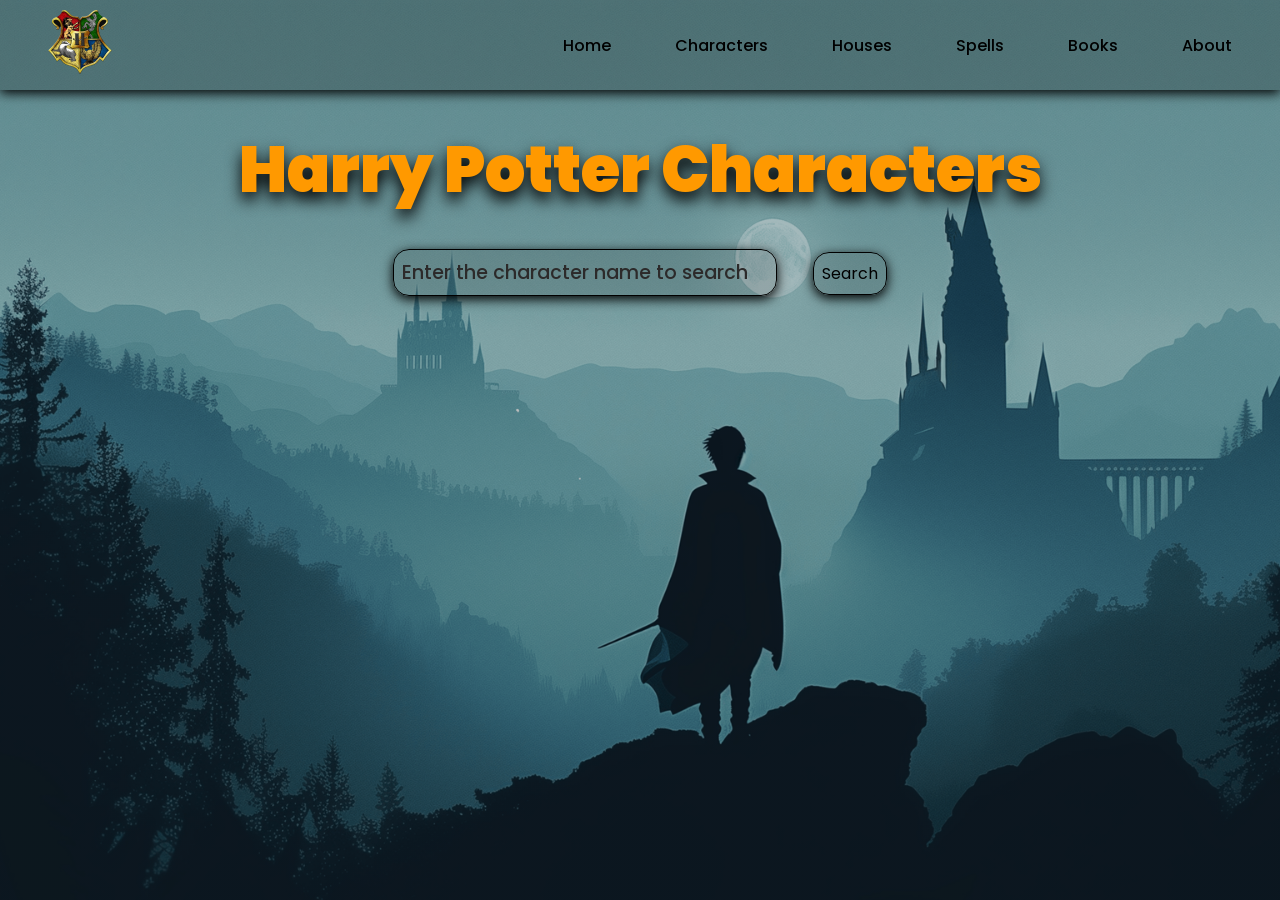
==== characters.html @ 6565866a "Added characters page" ====
<!doctype html>
<html lang="en">
  <head>
    <meta charset="UTF-8" />
    <meta name="viewport" content="width=device-width, initial-scale=1.0" />
    <title>Harry Potter Fan Page</title>
    <link rel="icon" href="Assets/Logo Favicon.png" type="image/x-icon" />
    <link rel="stylesheet" href="style.css" />
    <link rel="preconnect" href="https://fonts.googleapis.com" />
    <link rel="preconnect" href="https://fonts.gstatic.com" crossorigin />
    <link
      href="https://fonts.googleapis.com/css2?family=Poppins:ital,wght@0,100;0,200;0,300;0,400;0,500;0,600;0,700;0,800;0,900;1,100;1,200;1,300;1,400;1,500;1,600;1,700;1,800;1,900&display=swap"
      rel="stylesheet"
    />
  </head>
  <body>
    <nav id="navbar">
      <a href="index.html"
        ><img src="Assets/Logo Favicon.png" class="logo"
      /></a>
      <div class="links">
        <a href="index.html" data-page="home">Home</a>
        <a href="characters.html" data-page="characters">Characters</a>
        <a href="#" data-page="houses">Houses</a>
        <a href="#" data-page="spells">Spells</a>
        <a href="#" data-page="books">Books</a>
        <a href="#" data-page="about">About</a>
      </div>
    </nav>
    <section id="ch-hero">
      <div class="heading">
        <h1>Harry Potter Characters</h1>
      </div>
      <div class="ch-searchBar">
        <form>
          <input type="text" placeholder="Enter the character name to search" required/>
          <button>Search</button>
        </form>
      </div>
    </section>
  </body>
</html>
---- style.css ----
* {
    margin: 0;
    padding: 0;
    box-sizing: border-box;
    font-family: "Poppins", sans-serif;
    font-style: normal;
}

/* Body */

body {
    min-height: 100vh;
    background: linear-gradient(to top, rgba(0, 0, 0, 0.25) 50%, rgba(0, 0, 0, 0.25) 50%), url(Assets/Background.png);
    background-position: center;
    background-repeat: no-repeat;
    background-size: cover;
}

/* Navbar */

#navbar {
    position: sticky;
    top: 0;
    z-index: 1000;
    background: linear-gradient(to top, rgba(0, 0, 0, 0.2) 50%, rgba(0, 0, 0, 0.2) 50%);
    padding: 0.6rem 3rem;
    box-shadow: 0 0.2rem 0.7rem black;
    display: flex;
    justify-content: space-between;
    align-items: center;
}

#navbar .logo {
    width: 4rem;
    height: 4rem;
}

#navbar .links {
    display: flex;
    gap: 4rem;
}

#navbar .links a {
    text-decoration: none;
    font-weight: 500;
    color: black;
    font-size: 1rem;
    position: relative;
}

#navbar .links a::before {
    content: "";
    position: absolute;
    left: 50%;
    right: 50%;
    bottom: -0.2rem;
    height: 0.2rem;
    width: 0;
    background-color: orange;
    transition: 0.3s ease-out;
}

#navbar .links a:hover::before {
    width: 100%;
    left: 0;
    right: 0;
}

/* Home Page */

/* Hero*/

#hero {
    display: flex;
    flex-direction: row;
    justify-content: center;  
    align-items: center;
    min-height: calc(100vh - 6rem);
    text-align: center;
    gap: 5rem;
}

/* Hero Content */

#hero .hero-content {
    display: flex;
    flex-direction: column;
    justify-content: center;  
    align-items: center;
    text-align: center;
}

/* Hero Top */

#hero .hero-top h1 {
    font-size: 5rem;
    color: white;
    text-shadow: 0 0.2rem 0.7rem rgba(255, 255, 255, 0.5);
    animation: bounce-in 1s ease-in-out;
}

#hero .hero-top h2 {
    color: white;
    font-size: 1.5rem;
    text-shadow: 0 0.2rem 0.7rem rgba(255, 255, 255, 0.5);
    animation: bounce-in 1s ease-in-out;
}

/* Hero Bottom */

#hero .hero-bottom {
    position: relative;
    top: 1rem;
}

#hero .hero-bottom .browse-characters {
    background: transparent;
    border: transparent;
    box-shadow: 0 0.2rem 0.7rem orange;
    padding: 0.5rem;
    font-size: 1.1rem;
    border-radius: 2rem;
    color: orange;
    font-weight: 600;
    cursor: pointer;
    animation: bounce-in 1s ease-in-out;
    transition: all 0.3s ease;
}

#hero .hero-bottom .browse-characters:hover {
    transform: translateY(-5px) scale(1.1);
    box-shadow: 0 0.4rem 1.2rem orange;
    color: white;
    transition: all 0.4s ease;
}

/* Hero-Animation */

#hero .animation .logo-gif {
    animation: bounce-in 1s ease-in-out;
}

@keyframes bounce-in {
    from {
        transform: translateY(8vh);
    }

    to {
        transform: translateY(0vh);
    }
}

/* Characters Page */

/* Ch-Hero */

#ch-hero {
    overflow: hidden;
    display: flex;
    flex-direction: column;
    min-height: calc(100vh - 6rem);
    text-align: center;
}

#ch-hero .heading h1 {
    text-align: center;
    padding: 2rem;
    color: #ff9900;
    font-weight: 900;
    font-size: 4rem;
    text-shadow: 0 0.5rem 1rem black;
    animation: fade-in 1s ease;
    transition: all 0.3s ease;
}

@keyframes fade-in {
    from {

        transform: translateY(3rem);
    }

    to {
        transform: translateY(0);
    }
}

#ch-hero .ch-searchBar legend {
    font-weight: 500;
    font-size: 1.3rem;
    animation: fade-in 1s ease;
    transition: all 0.3s ease;
}

#ch-hero .ch-searchBar input {
    background: linear-gradient(to top, rgba(0, 0, 0, 0.1) 50%, rgba(0, 0, 0, 0.1) 50%);
    border: 0.1rem solid black;
    box-shadow: 0 0.2rem 0.7rem black;
    padding: 0.5rem;
    width: 30vw;
    font-size: 1.2rem;
    border-radius: 1rem;
    font-weight: 500;
    animation: fade-in 1s ease;
    transition: all 0.3s ease;
}

#ch-hero .ch-searchBar input::placeholder {
    color: rgb(44, 42, 42);
}

#ch-hero .ch-searchBar input:focus {
    outline: 0.12rem solid orange;
    background: linear-gradient(to top, rgba(0, 0, 0, 0.2) 50%, rgba(0, 0, 0, 0.2) 50%);
}

#ch-hero .ch-searchBar button {
    font-size: 1rem;
    margin-left: 2rem;
    background: linear-gradient(to top, rgba(0, 0, 0, 0.1) 50%, rgba(0, 0, 0, 0.1) 50%);
    padding: 0.5rem;
    border-radius: 1rem;
    border: 0.1rem solid black;
    box-shadow: 0 0.2rem 0.7rem black;
    cursor: pointer;
    animation: fade-in 1s ease;
    transition: all 0.3s ease;
}

#ch-hero .ch-searchBar button:hover {
    border: 0.1rem solid orange;
    transform: scale(1.1);
    box-shadow: 0 0.2rem 0.7rem orange;
}
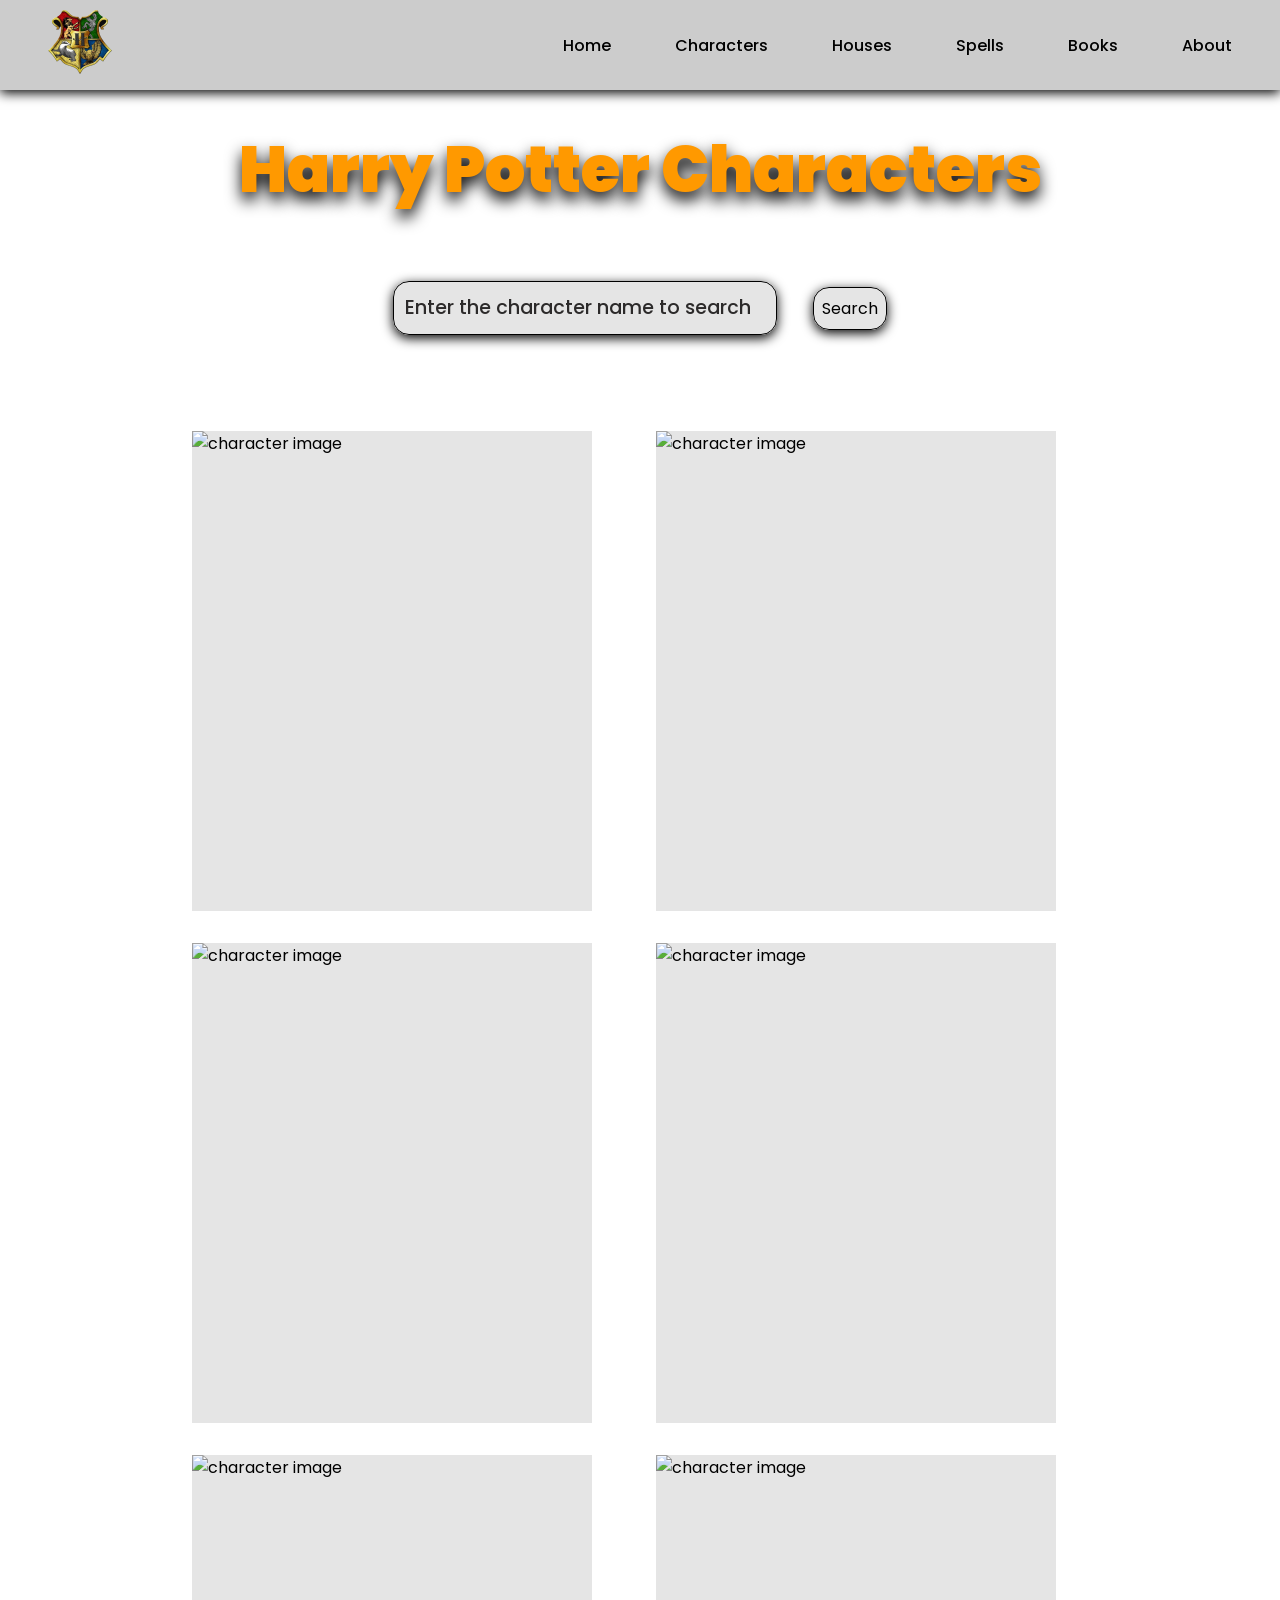
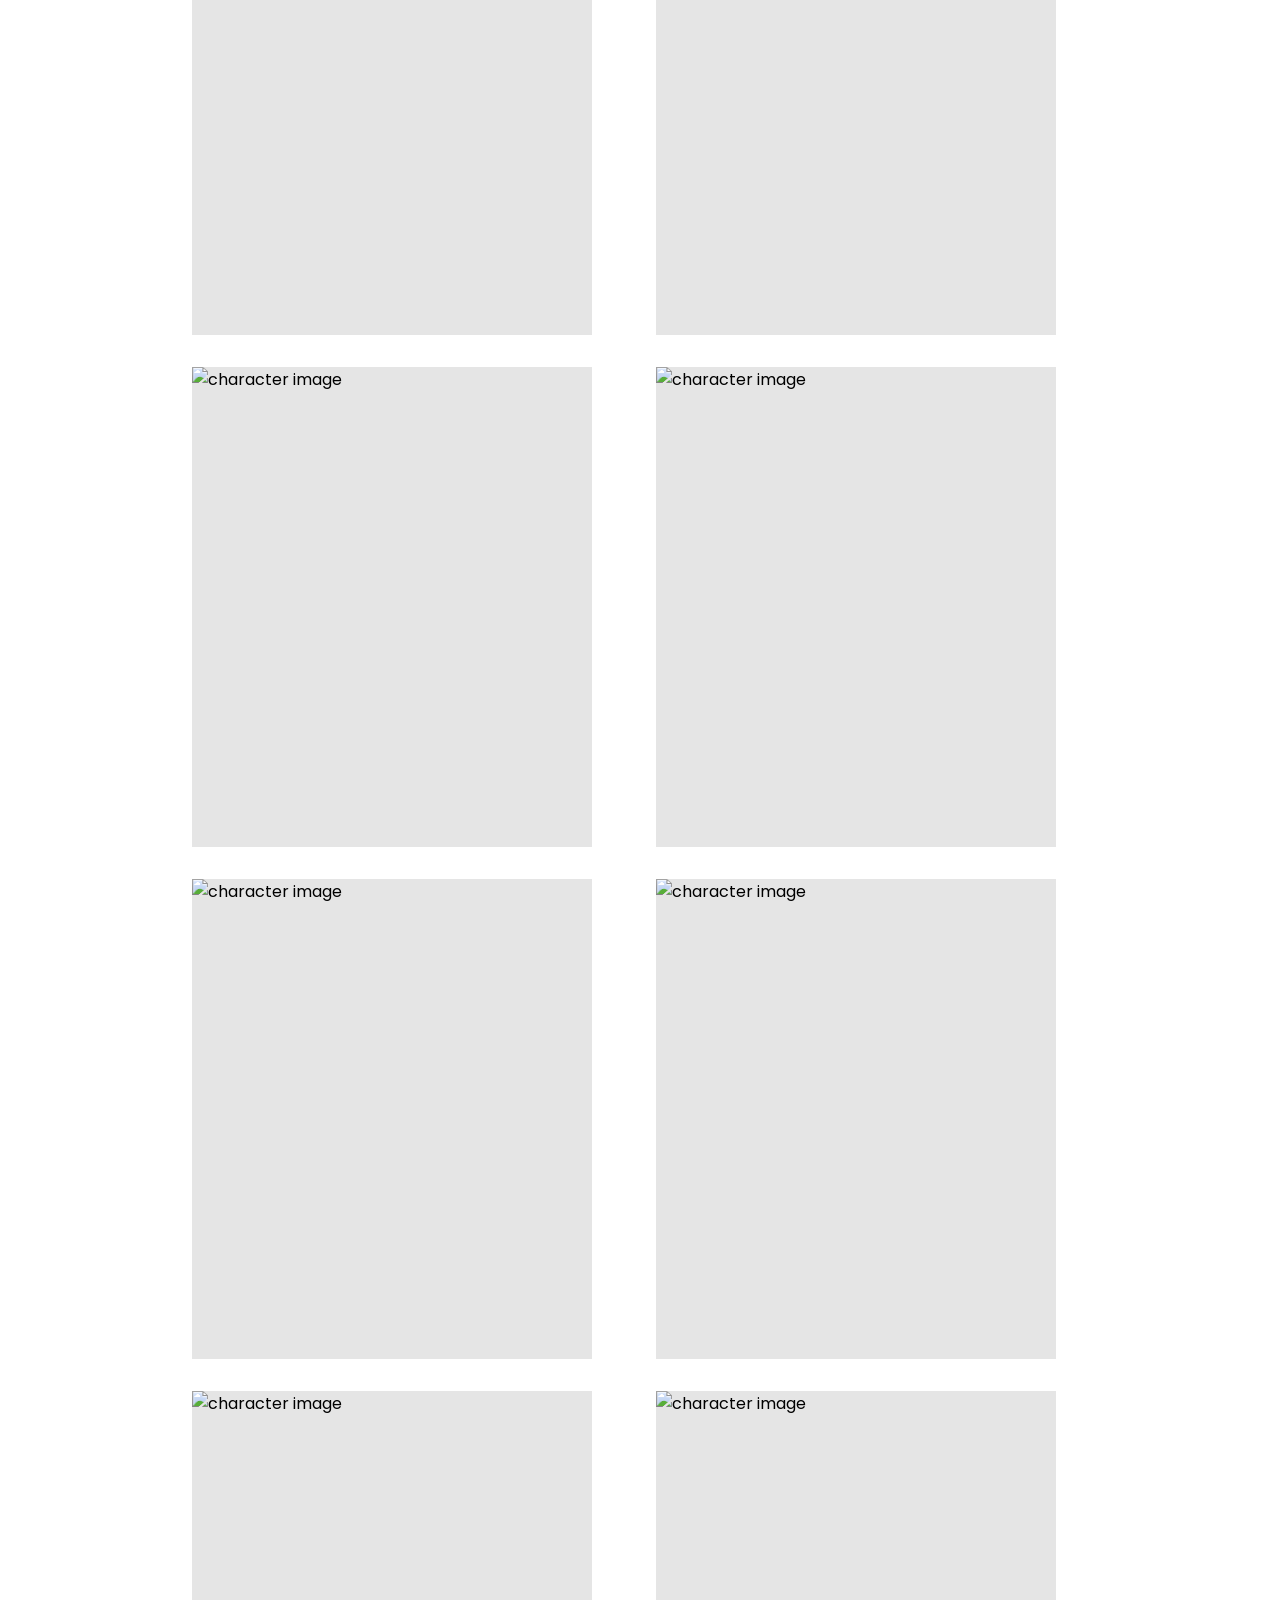
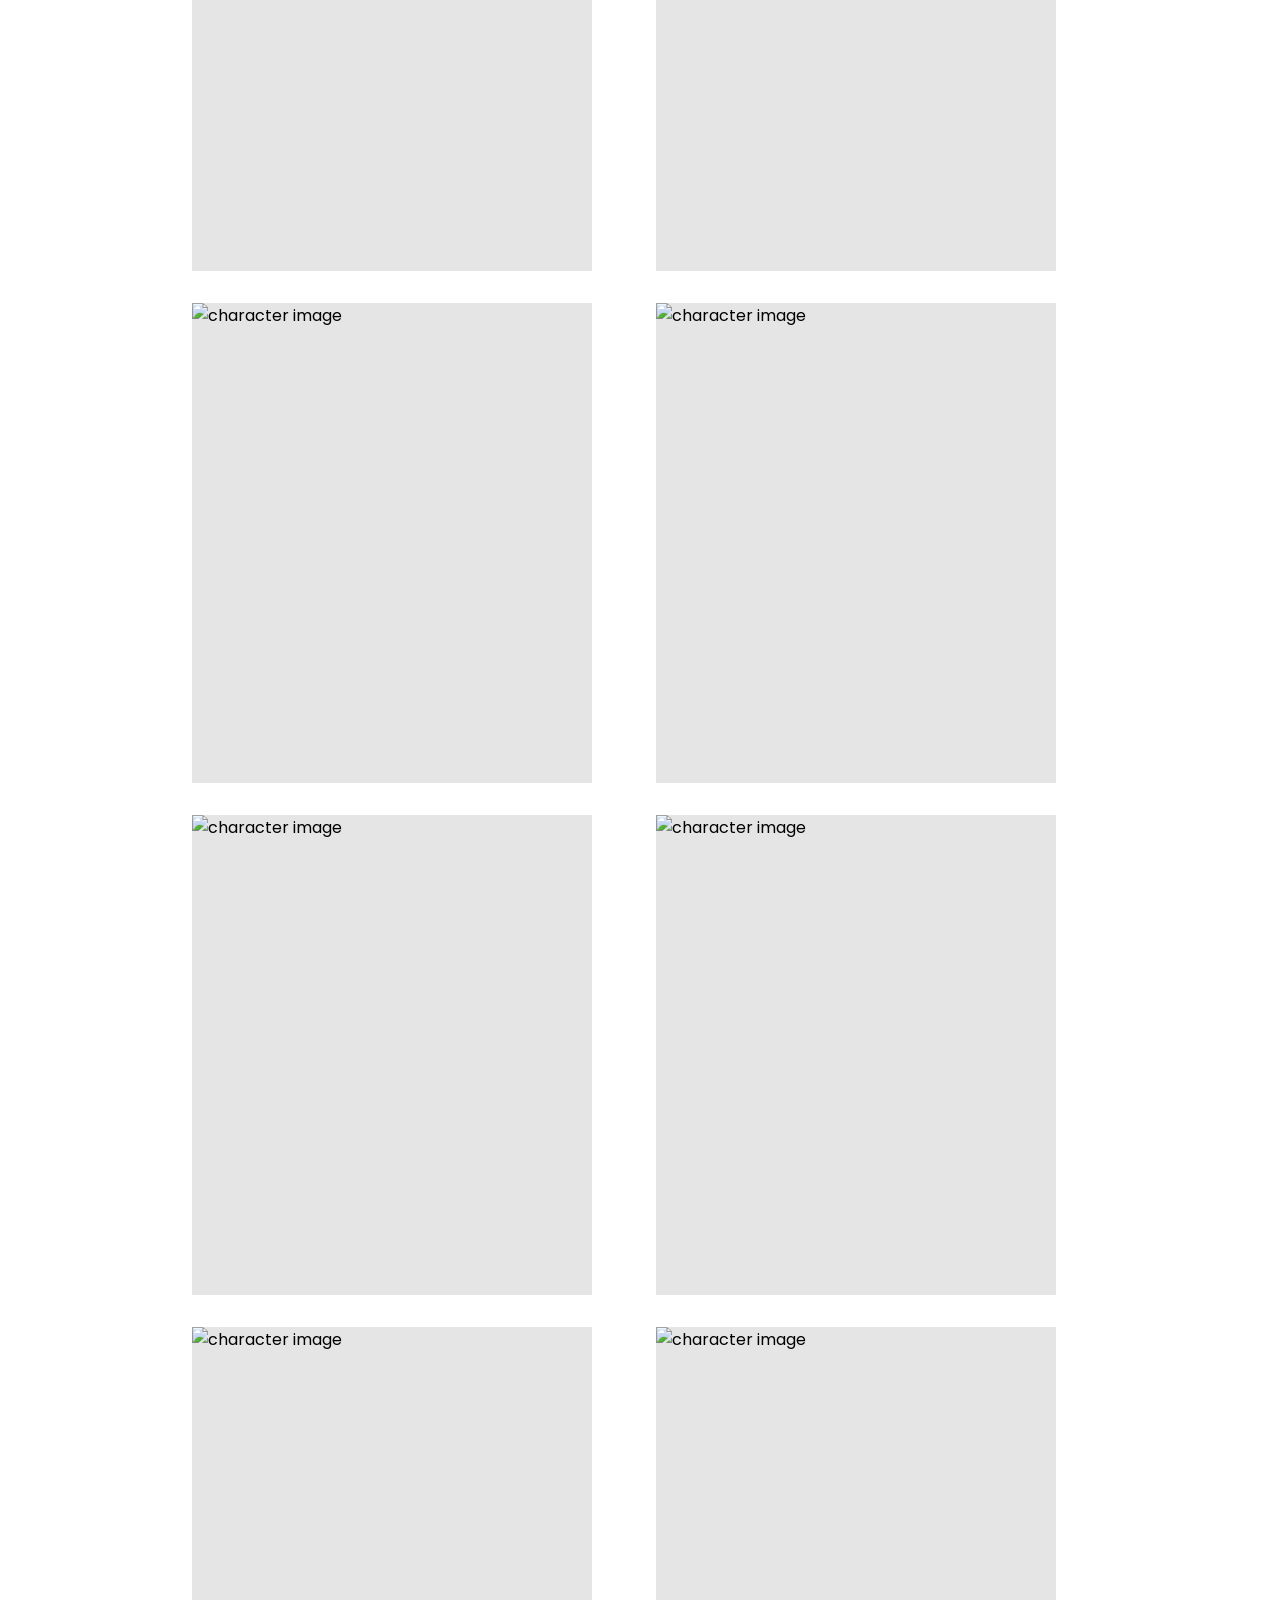
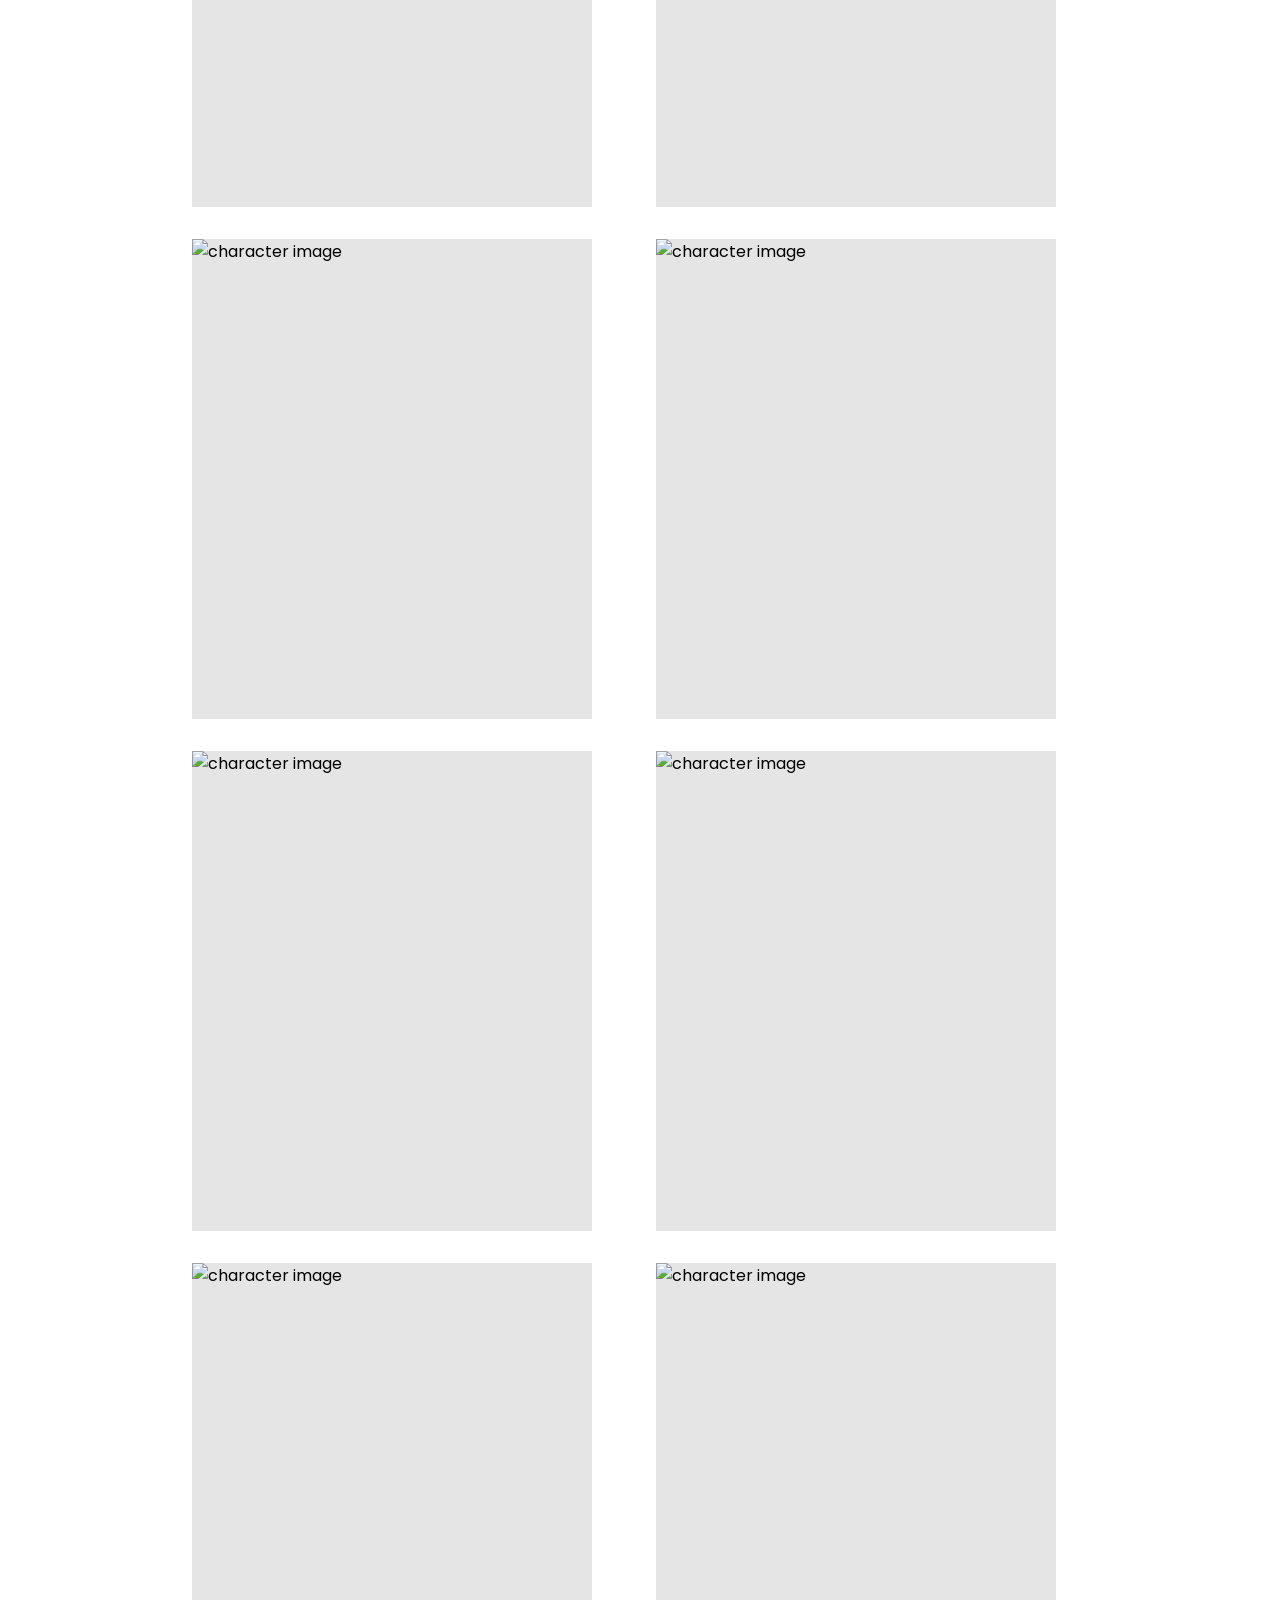
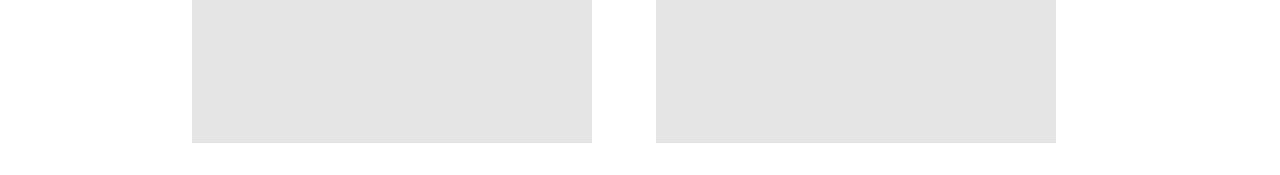
==== commit a1c479a8: "Added Characters Card" ====
--- a/characters.html
+++ b/characters.html
@@ -13,7 +13,7 @@
       rel="stylesheet"
     />
   </head>
-  <body>
+  <body style="">
     <nav id="navbar">
       <a href="index.html"
         ><img src="Assets/Logo Favicon.png" class="logo"
@@ -33,10 +33,205 @@
       </div>
       <div class="ch-searchBar">
         <form>
-          <input type="text" placeholder="Enter the character name to search" required/>
+          <input id="search" type="text" placeholder="Enter the character name to search" required/>
           <button>Search</button>
         </form>
       </div>
     </section>
+    <section id="ch-cards">
+      <div class="cards">
+        <img class="image" src="" alt="character image">
+        <div class="details">
+          <div class="fname"></div>
+          <div class="house"></div>
+          <div class="birthday"></div>
+        </div>
+      </div>
+      <div class="cards">
+        <img class="image" src="" alt="character image">
+        <div class="details">
+          <div class="fname"></div>
+          <div class="house"></div>
+          <div class="birthday"></div>
+        </div>
+      </div>
+      <div class="cards">
+        <img class="image" src="" alt="character image">
+        <div class="details">
+          <div class="fname"></div>
+          <div class="house"></div>
+          <div class="birthday"></div>
+        </div>
+      </div>
+      <div class="cards">
+        <img class="image" src="" alt="character image">
+        <div class="details">
+          <div class="fname"></div>
+          <div class="house"></div>
+          <div class="birthday"></div>
+        </div>
+      </div>
+      <div class="cards">
+        <img class="image" src="" alt="character image">
+        <div class="details">
+          <div class="fname"></div>
+          <div class="house"></div>
+          <div class="birthday"></div>
+        </div>
+      </div>
+      <div class="cards">
+        <img class="image" src="" alt="character image">
+        <div class="details">
+          <div class="fname"></div>
+          <div class="house"></div>
+          <div class="birthday"></div>
+        </div>
+      </div>
+      <div class="cards">
+        <img class="image" src="" alt="character image">
+        <div class="details">
+          <div class="fname"></div>
+          <div class="house"></div>
+          <div class="birthday"></div>
+        </div>
+      </div>
+      <div class="cards">
+        <img class="image" src="" alt="character image">
+        <div class="details">
+          <div class="fname"></div>
+          <div class="house"></div>
+          <div class="birthday"></div>
+        </div>
+      </div>
+      <div class="cards">
+        <img class="image" src="" alt="character image">
+        <div class="details">
+          <div class="fname"></div>
+          <div class="house"></div>
+          <div class="birthday"></div>
+        </div>
+      </div>
+      <div class="cards">
+        <img class="image" src="" alt="character image">
+        <div class="details">
+          <div class="fname"></div>
+          <div class="house"></div>
+          <div class="birthday"></div>
+        </div>
+      </div>
+      <div class="cards">
+        <img class="image" src="" alt="character image">
+        <div class="details">
+          <div class="fname"></div>
+          <div class="house"></div>
+          <div class="birthday"></div>
+        </div>
+      </div>
+      <div class="cards">
+        <img class="image" src="" alt="character image">
+        <div class="details">
+          <div class="fname"></div>
+          <div class="house"></div>
+          <div class="birthday"></div>
+        </div>
+      </div>
+      <div class="cards">
+        <img class="image" src="" alt="character image">
+        <div class="details">
+          <div class="fname"></div>
+          <div class="house"></div>
+          <div class="birthday"></div>
+        </div>
+      </div>
+      <div class="cards">
+        <img class="image" src="" alt="character image">
+        <div class="details">
+          <div class="fname"></div>
+          <div class="house"></div>
+          <div class="birthday"></div>
+        </div>
+      </div>
+      <div class="cards">
+        <img class="image" src="" alt="character image">
+        <div class="details">
+          <div class="fname"></div>
+          <div class="house"></div>
+          <div class="birthday"></div>
+        </div>
+      </div>
+      <div class="cards">
+        <img class="image" src="" alt="character image">
+        <div class="details">
+          <div class="fname"></div>
+          <div class="house"></div>
+          <div class="birthday"></div>
+        </div>
+      </div>
+      <div class="cards">
+        <img class="image" src="" alt="character image">
+        <div class="details">
+          <div class="fname"></div>
+          <div class="house"></div>
+          <div class="birthday"></div>
+        </div>
+      </div>
+      <div class="cards">
+        <img class="image" src="" alt="character image">
+        <div class="details">
+          <div class="fname"></div>
+          <div class="house"></div>
+          <div class="birthday"></div>
+        </div>
+      </div>
+      <div class="cards">
+        <img class="image" src="" alt="character image">
+        <div class="details">
+          <div class="fname"></div>
+          <div class="house"></div>
+          <div class="birthday"></div>
+        </div>
+      </div>
+      <div class="cards">
+        <img class="image" src="" alt="character image">
+        <div class="details">
+          <div class="fname"></div>
+          <div class="house"></div>
+          <div class="birthday"></div>
+        </div>
+      </div>
+      <div class="cards">
+        <img class="image" src="" alt="character image">
+        <div class="details">
+          <div class="fname"></div>
+          <div class="house"></div>
+          <div class="birthday"></div>
+        </div>
+      </div>
+      <div class="cards">
+        <img class="image" src="" alt="character image">
+        <div class="details">
+          <div class="fname"></div>
+          <div class="house"></div>
+          <div class="birthday"></div>
+        </div>
+      </div>
+      <div class="cards">
+        <img class="image" src="" alt="character image">
+        <div class="details">
+          <div class="fname"></div>
+          <div class="house"></div>
+          <div class="birthday"></div>
+        </div>
+      </div>
+      <div class="cards">
+        <img class="image" src="" alt="character image">
+        <div class="details">
+          <div class="fname"></div>
+          <div class="house"></div>
+          <div class="birthday"></div>
+        </div>
+      </div>
+    </section>
   </body>
+  <script src="script.js"></script>
 </html>
--- a/style.css
+++ b/style.css
@@ -10,7 +10,7 @@
 
 body {
     min-height: 100vh;
-    background: linear-gradient(to top, rgba(0, 0, 0, 0.25) 50%, rgba(0, 0, 0, 0.25) 50%), url(Assets/Background.png);
+    
     background-position: center;
     background-repeat: no-repeat;
     background-size: cover;
@@ -158,7 +158,6 @@
     overflow: hidden;
     display: flex;
     flex-direction: column;
-    min-height: calc(100vh - 6rem);
     text-align: center;
 }
 
@@ -184,6 +183,11 @@
     }
 }
 
+#ch-hero .ch-searchBar {
+    padding: 4rem;
+    margin-top: -2rem;
+}
+
 #ch-hero .ch-searchBar legend {
     font-weight: 500;
     font-size: 1.3rem;
@@ -195,7 +199,7 @@
     background: linear-gradient(to top, rgba(0, 0, 0, 0.1) 50%, rgba(0, 0, 0, 0.1) 50%);
     border: 0.1rem solid black;
     box-shadow: 0 0.2rem 0.7rem black;
-    padding: 0.5rem;
+    padding: 0.7rem;
     width: 30vw;
     font-size: 1.2rem;
     border-radius: 1rem;
@@ -230,4 +234,22 @@
     border: 0.1rem solid orange;
     transform: scale(1.1);
     box-shadow: 0 0.2rem 0.7rem orange;
+}
+
+/* Ch-Cards Section */
+
+#ch-cards {
+    display: grid;
+    max-width: 70vw;
+    margin: 2rem auto;
+    grid-template-columns: repeat(auto-fit, minmax(25rem, 2fr));
+    gap: 2rem;
+    animation: fade-in 1s ease;
+    transition: all 0.3s ease;
+}
+
+#ch-cards .cards {
+    height: 30rem;
+    width: 25rem;
+    background: linear-gradient(to top, rgba(0, 0, 0, 0.1) 50%, rgba(0, 0, 0, 0.1) 50%);
 }
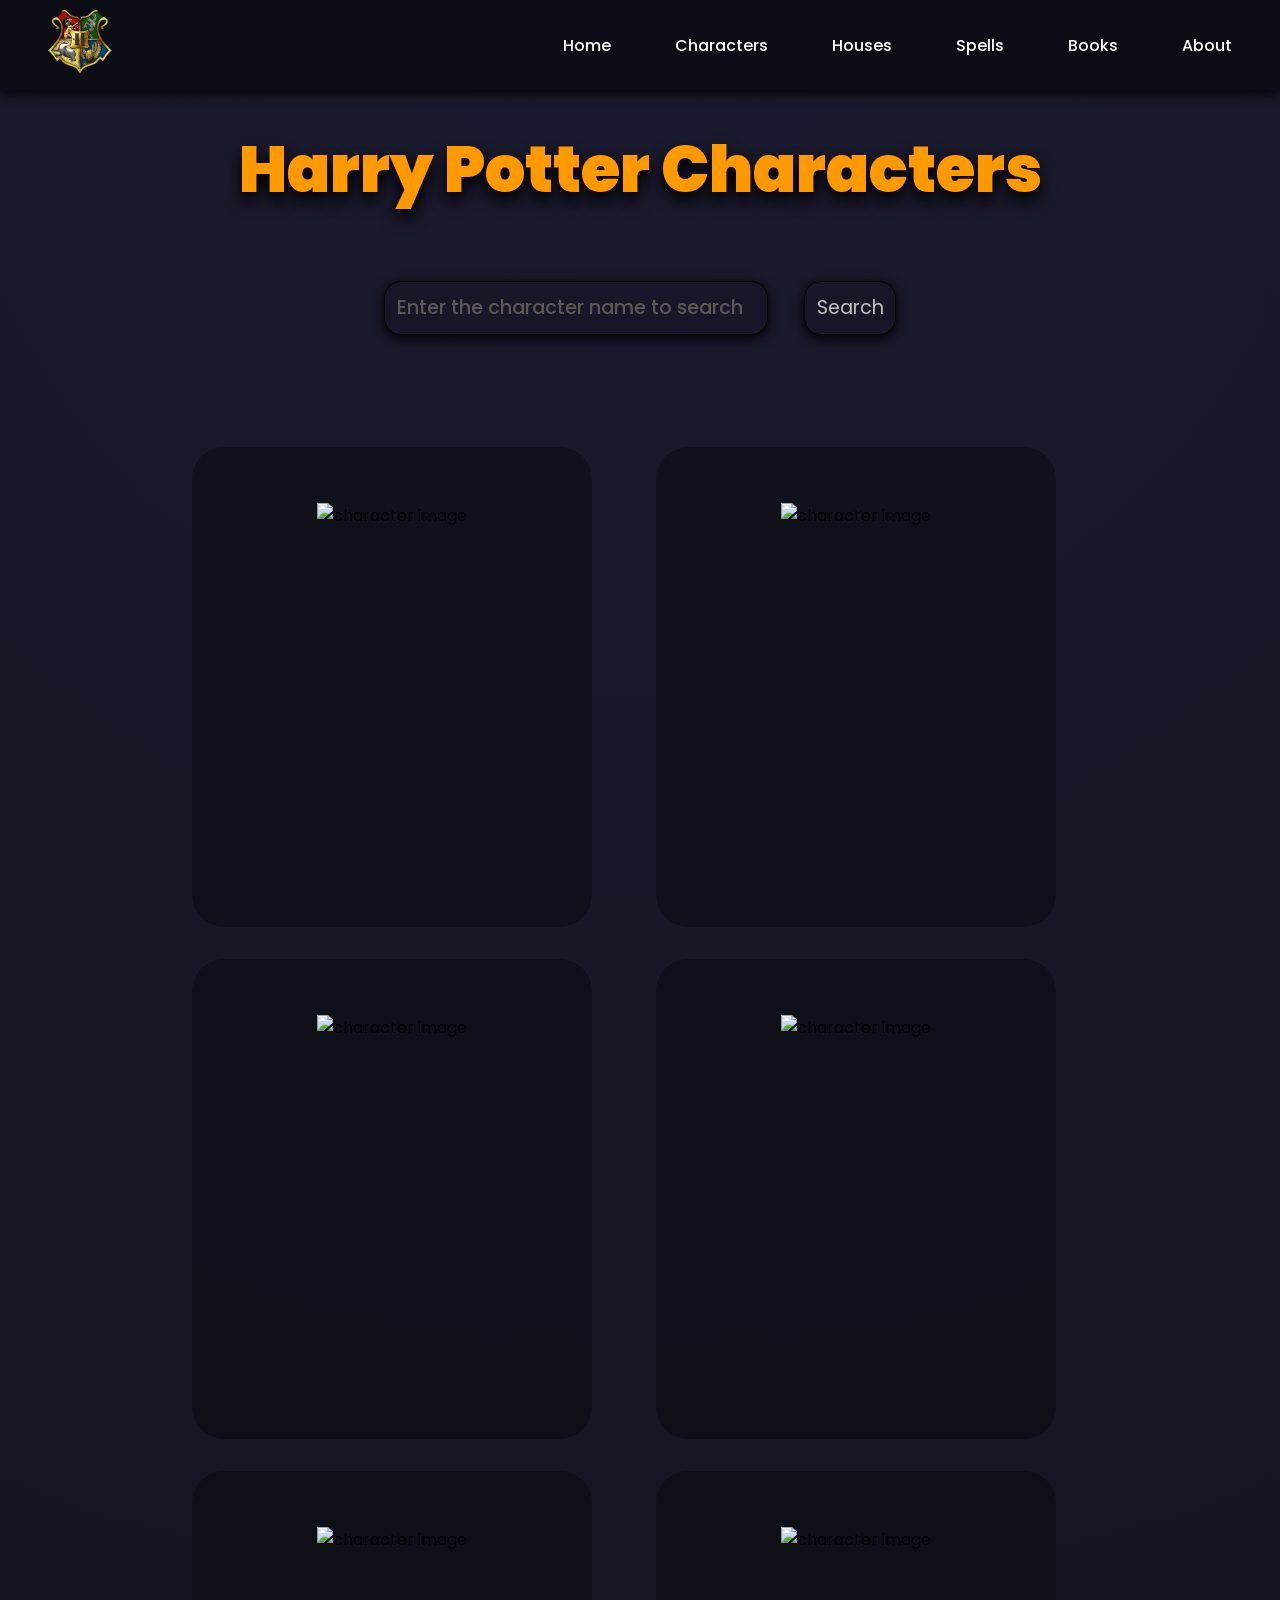
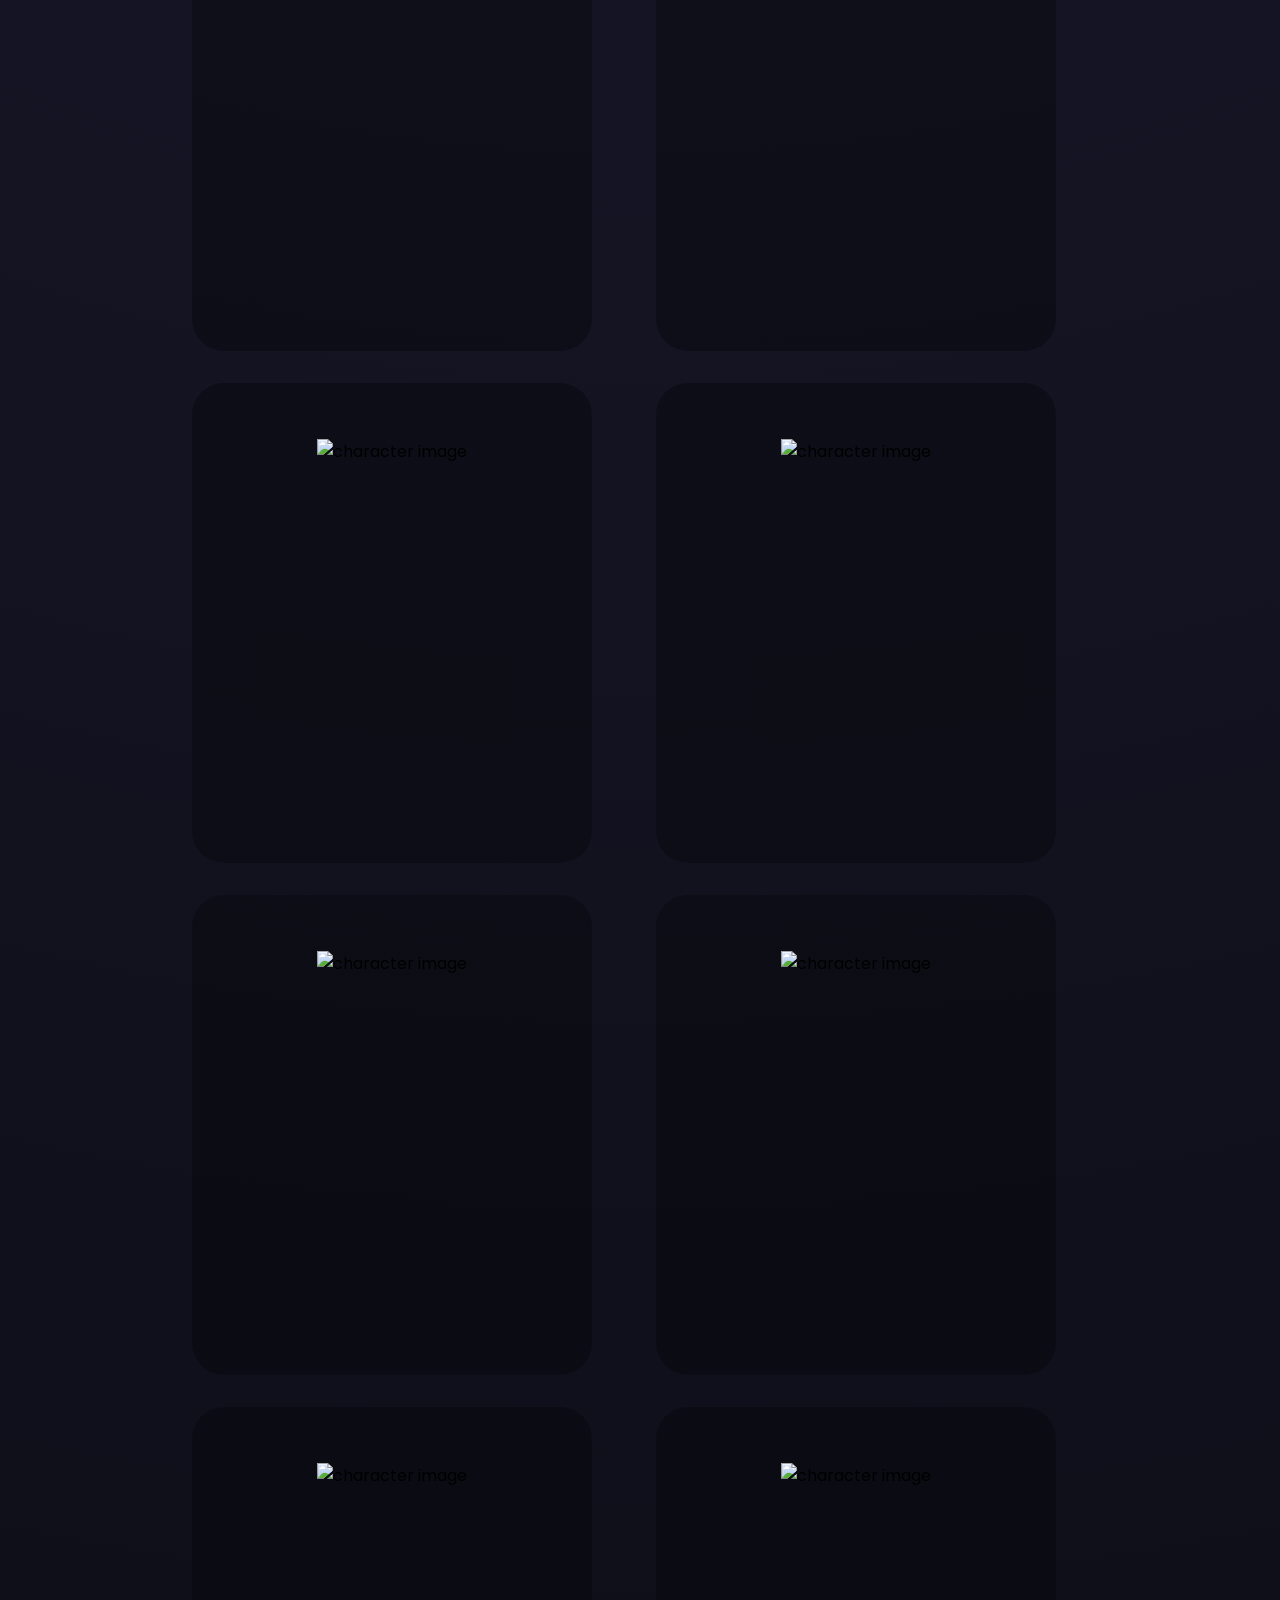
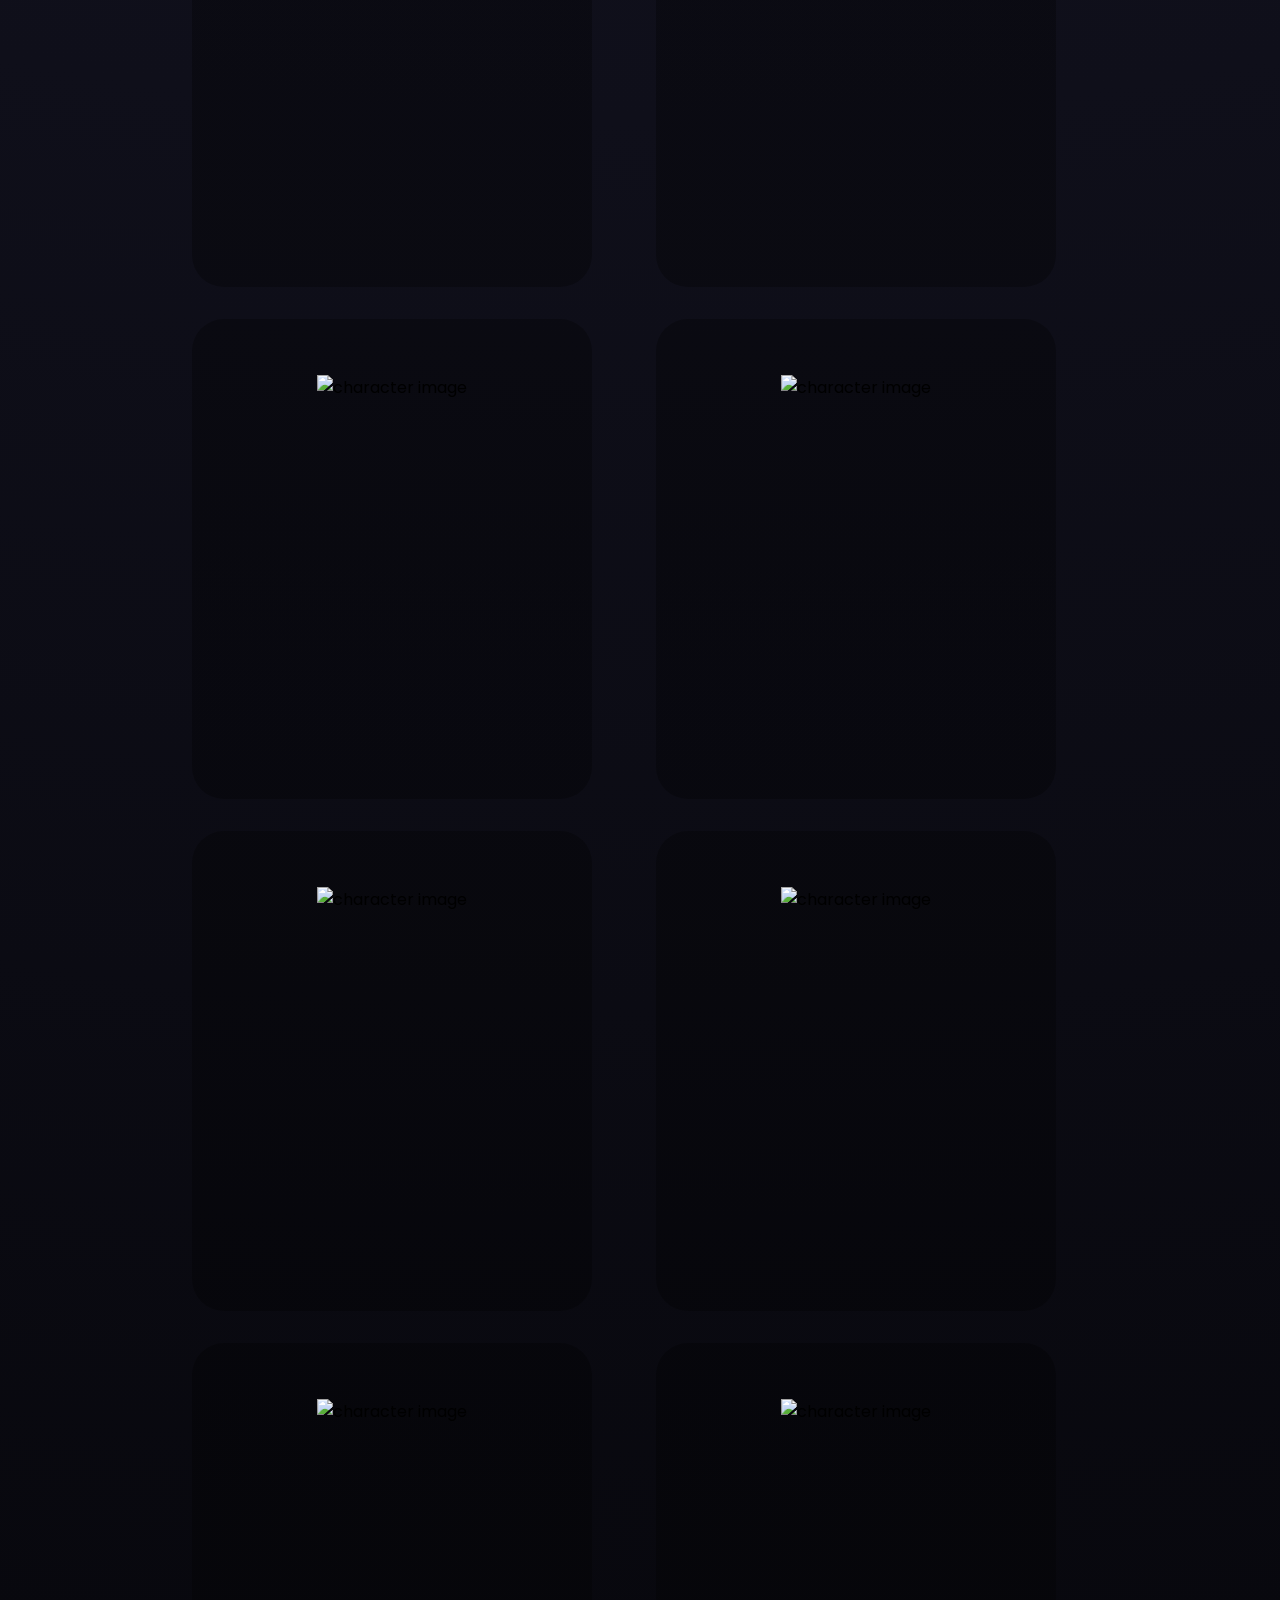
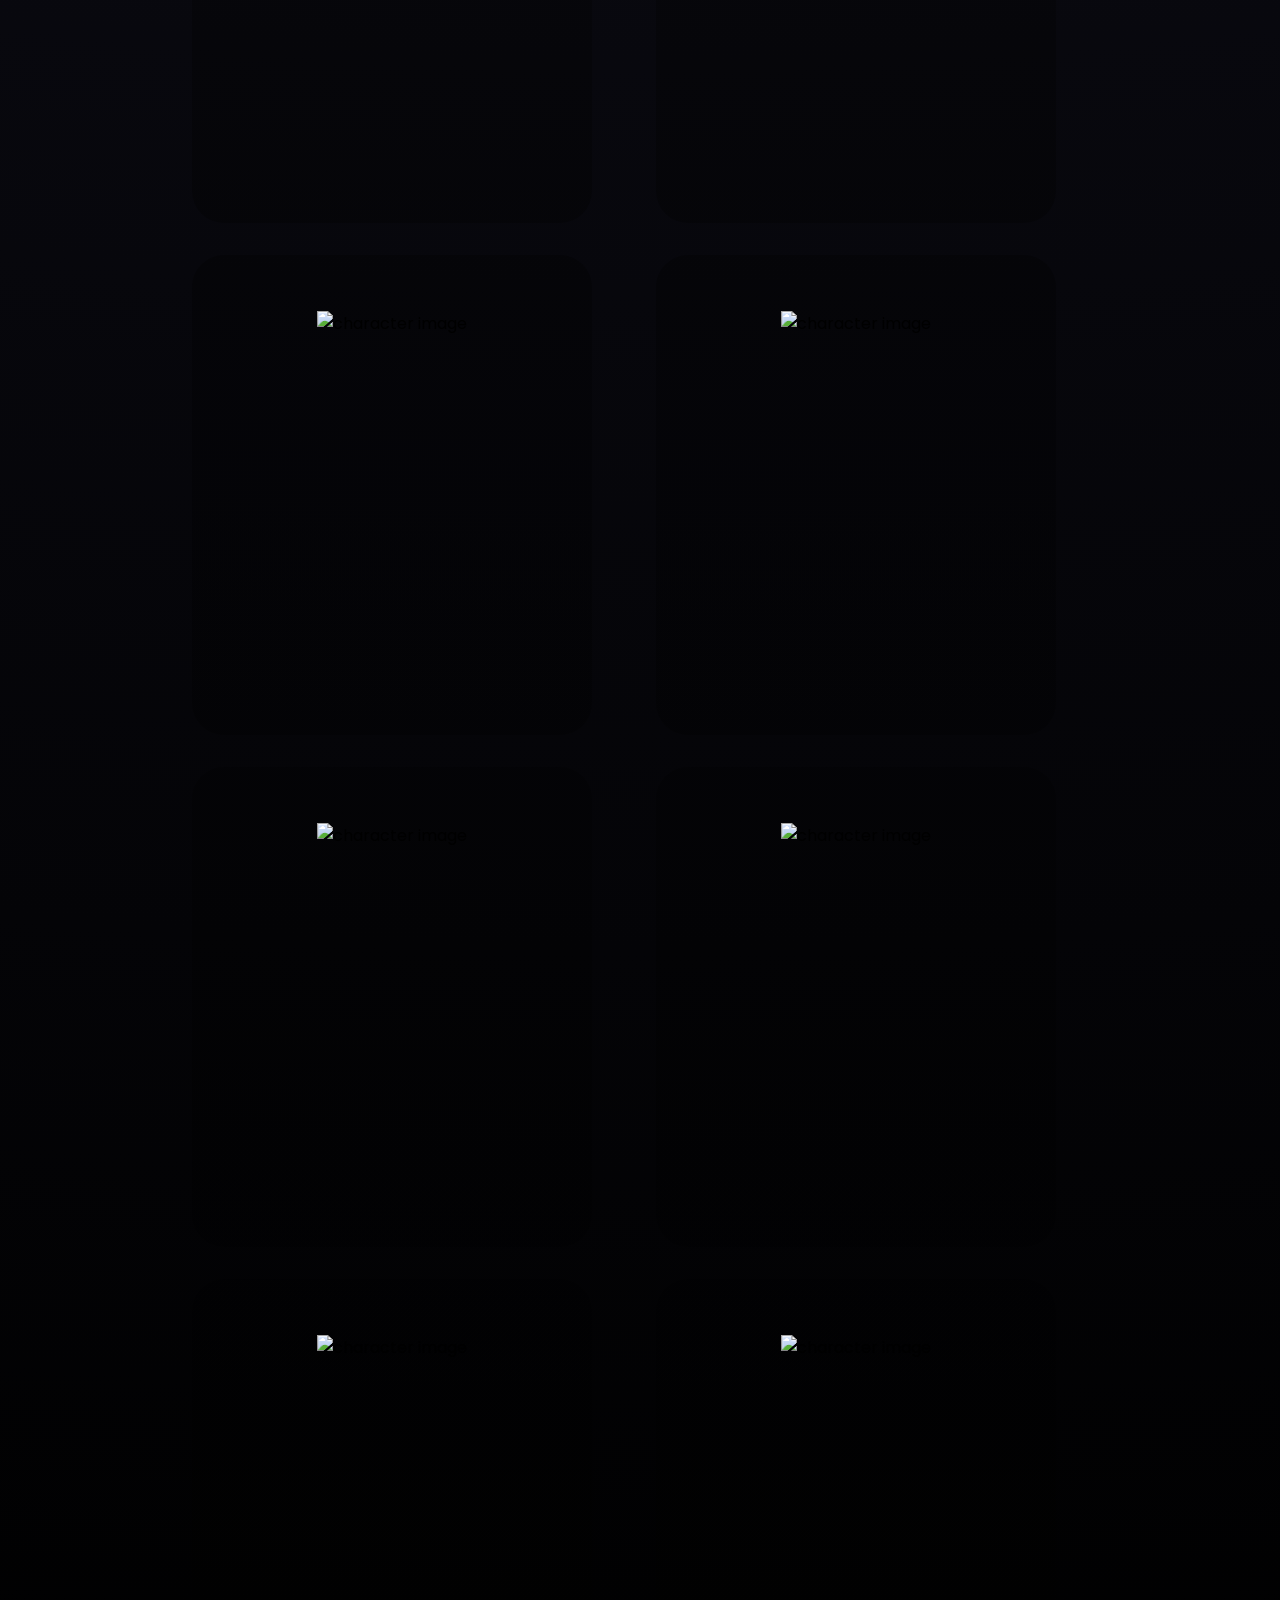
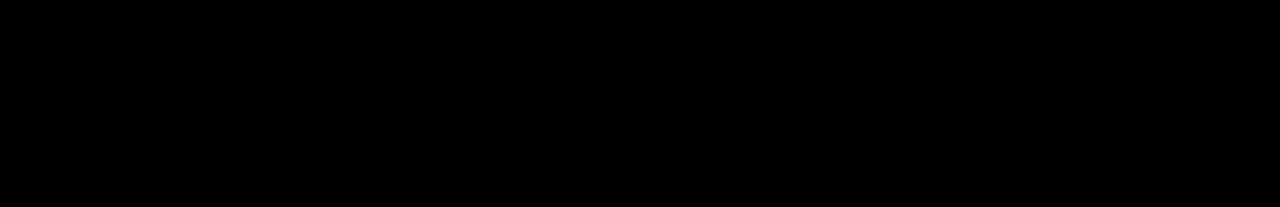
==== commit b60cc337: "Completed Characters Page" ====
--- a/characters.html
+++ b/characters.html
@@ -13,18 +13,18 @@
       rel="stylesheet"
     />
   </head>
-  <body style="">
-    <nav id="navbar">
+  <body style="background: radial-gradient(circle at top, #1a1a2e, #0f0f1a, #000000);">
+    <nav id="navbar" style="background: linear-gradient(to top, rgba(0, 0, 0, 0.5) 50%, rgba(0, 0, 0, 0.5) 50%);">
       <a href="index.html"
         ><img src="Assets/Logo Favicon.png" class="logo"
       /></a>
-      <div class="links">
-        <a href="index.html" data-page="home">Home</a>
-        <a href="characters.html" data-page="characters">Characters</a>
-        <a href="#" data-page="houses">Houses</a>
-        <a href="#" data-page="spells">Spells</a>
-        <a href="#" data-page="books">Books</a>
-        <a href="#" data-page="about">About</a>
+      <div class="links" >
+        <a href="index.html" data-page="home" style="color: white;">Home</a>
+        <a href="characters.html" data-page="characters" style="color: white;">Characters</a>
+        <a href="#" data-page="houses" style="color: white;">Houses</a>
+        <a href="#" data-page="spells" style="color: white;">Spells</a>
+        <a href="#" data-page="books" style="color: white;">Books</a>
+        <a href="#" data-page="about" style="color: white;">About</a>
       </div>
     </nav>
     <section id="ch-hero">
--- a/style.css
+++ b/style.css
@@ -188,13 +188,6 @@
     margin-top: -2rem;
 }
 
-#ch-hero .ch-searchBar legend {
-    font-weight: 500;
-    font-size: 1.3rem;
-    animation: fade-in 1s ease;
-    transition: all 0.3s ease;
-}
-
 #ch-hero .ch-searchBar input {
     background: linear-gradient(to top, rgba(0, 0, 0, 0.1) 50%, rgba(0, 0, 0, 0.1) 50%);
     border: 0.1rem solid black;
@@ -206,10 +199,11 @@
     font-weight: 500;
     animation: fade-in 1s ease;
     transition: all 0.3s ease;
+    color: rgb(172, 171, 171);
 }
 
 #ch-hero .ch-searchBar input::placeholder {
-    color: rgb(44, 42, 42);
+    color: rgb(92, 88, 88);
 }
 
 #ch-hero .ch-searchBar input:focus {
@@ -218,16 +212,17 @@
 }
 
 #ch-hero .ch-searchBar button {
-    font-size: 1rem;
+    font-size: 1.2rem;
     margin-left: 2rem;
     background: linear-gradient(to top, rgba(0, 0, 0, 0.1) 50%, rgba(0, 0, 0, 0.1) 50%);
-    padding: 0.5rem;
+    padding: 0.7rem;
     border-radius: 1rem;
     border: 0.1rem solid black;
     box-shadow: 0 0.2rem 0.7rem black;
     cursor: pointer;
     animation: fade-in 1s ease;
     transition: all 0.3s ease;
+    color: rgb(194, 191, 191);
 }
 
 #ch-hero .ch-searchBar button:hover {
@@ -241,7 +236,7 @@
 #ch-cards {
     display: grid;
     max-width: 70vw;
-    margin: 2rem auto;
+    margin: 3rem auto;
     grid-template-columns: repeat(auto-fit, minmax(25rem, 2fr));
     gap: 2rem;
     animation: fade-in 1s ease;
@@ -249,7 +244,25 @@
 }
 
 #ch-cards .cards {
+    display: flex;
+    flex-direction: column;
+    justify-content: center;
+    align-items: center;
     height: 30rem;
     width: 25rem;
-    background: linear-gradient(to top, rgba(0, 0, 0, 0.1) 50%, rgba(0, 0, 0, 0.1) 50%);
+    background: linear-gradient(to top, rgba(0, 0, 0, 0.3) 50%, rgba(0, 0, 0, 0.3) 50%);
+    border-radius: 2rem;
+    animation: fade-in 1s ease;
+    transition: all 0.3s ease;
+}
+
+#ch-cards .cards .image {
+    height: 23rem;
+    width: max-content;
+}
+
+#ch-cards .cards .details {
+    position: relative;
+    top: 0.5rem;
+    color: white;
 }
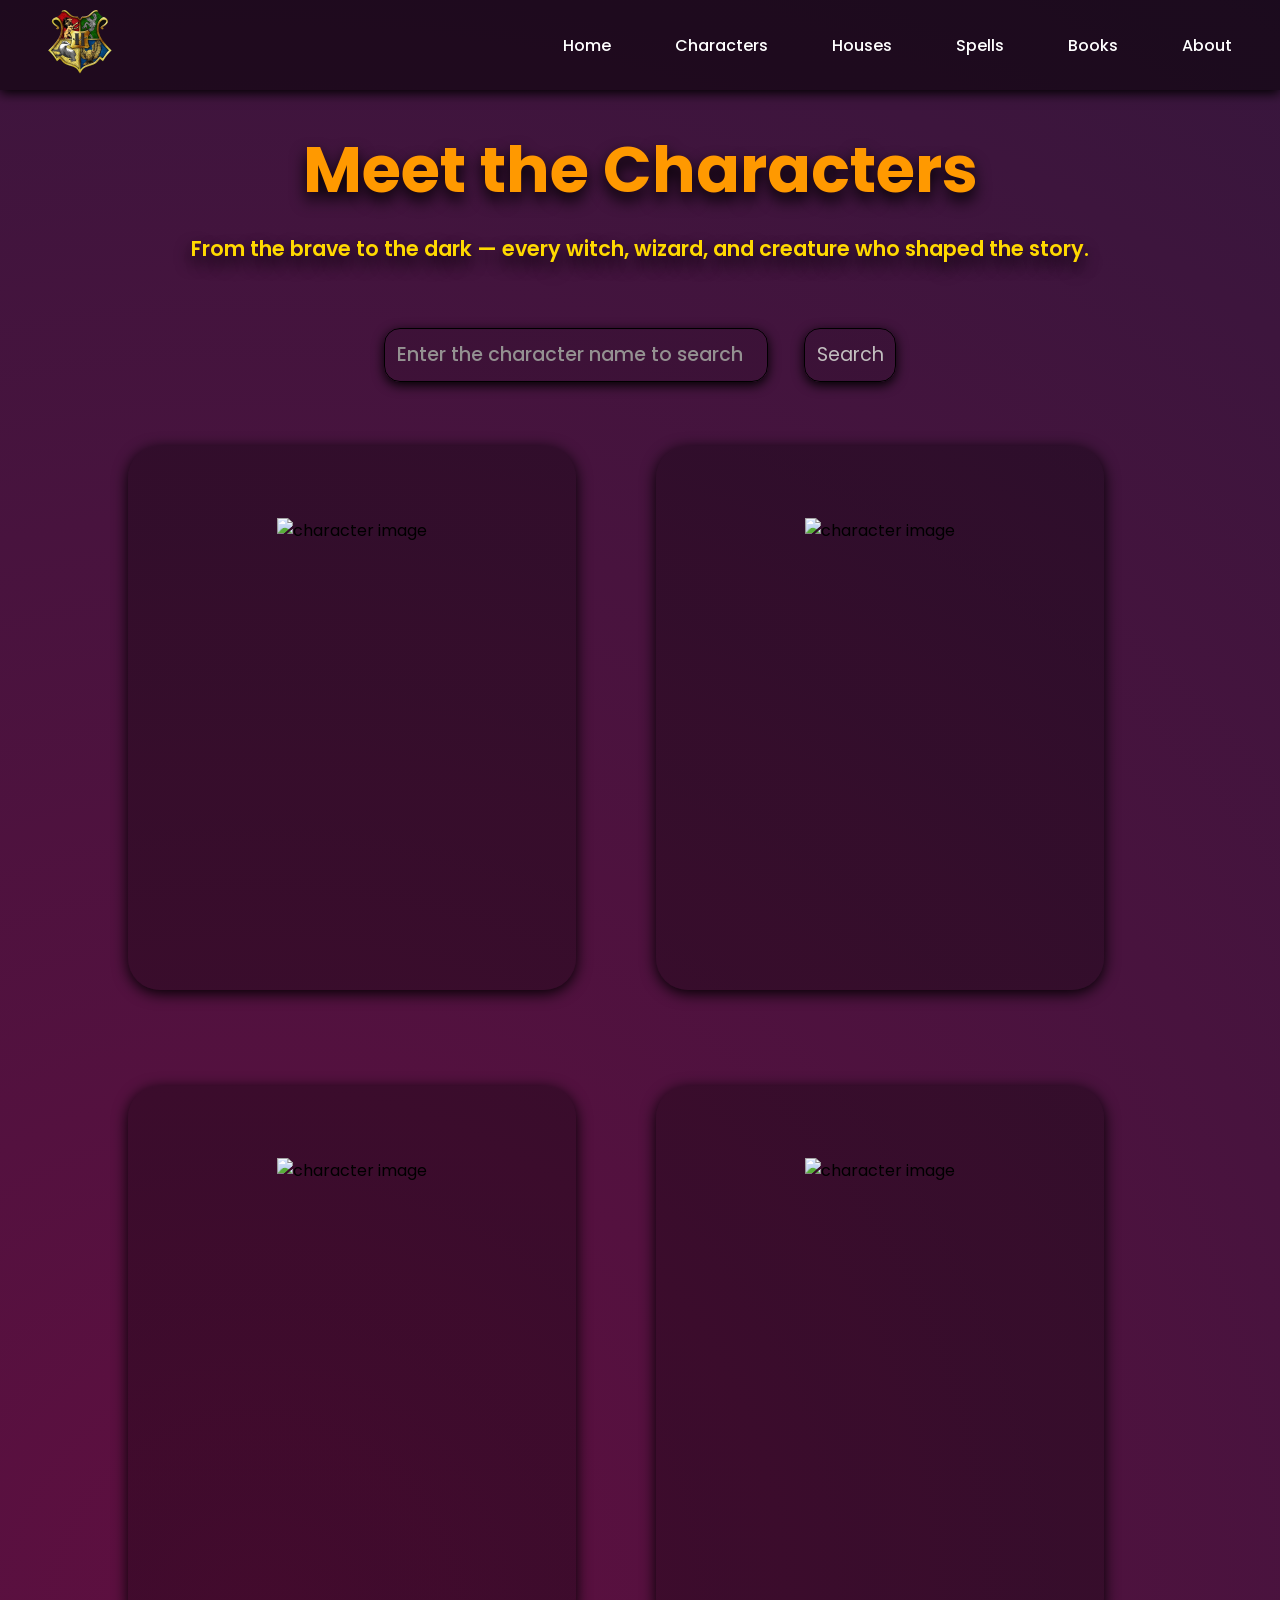
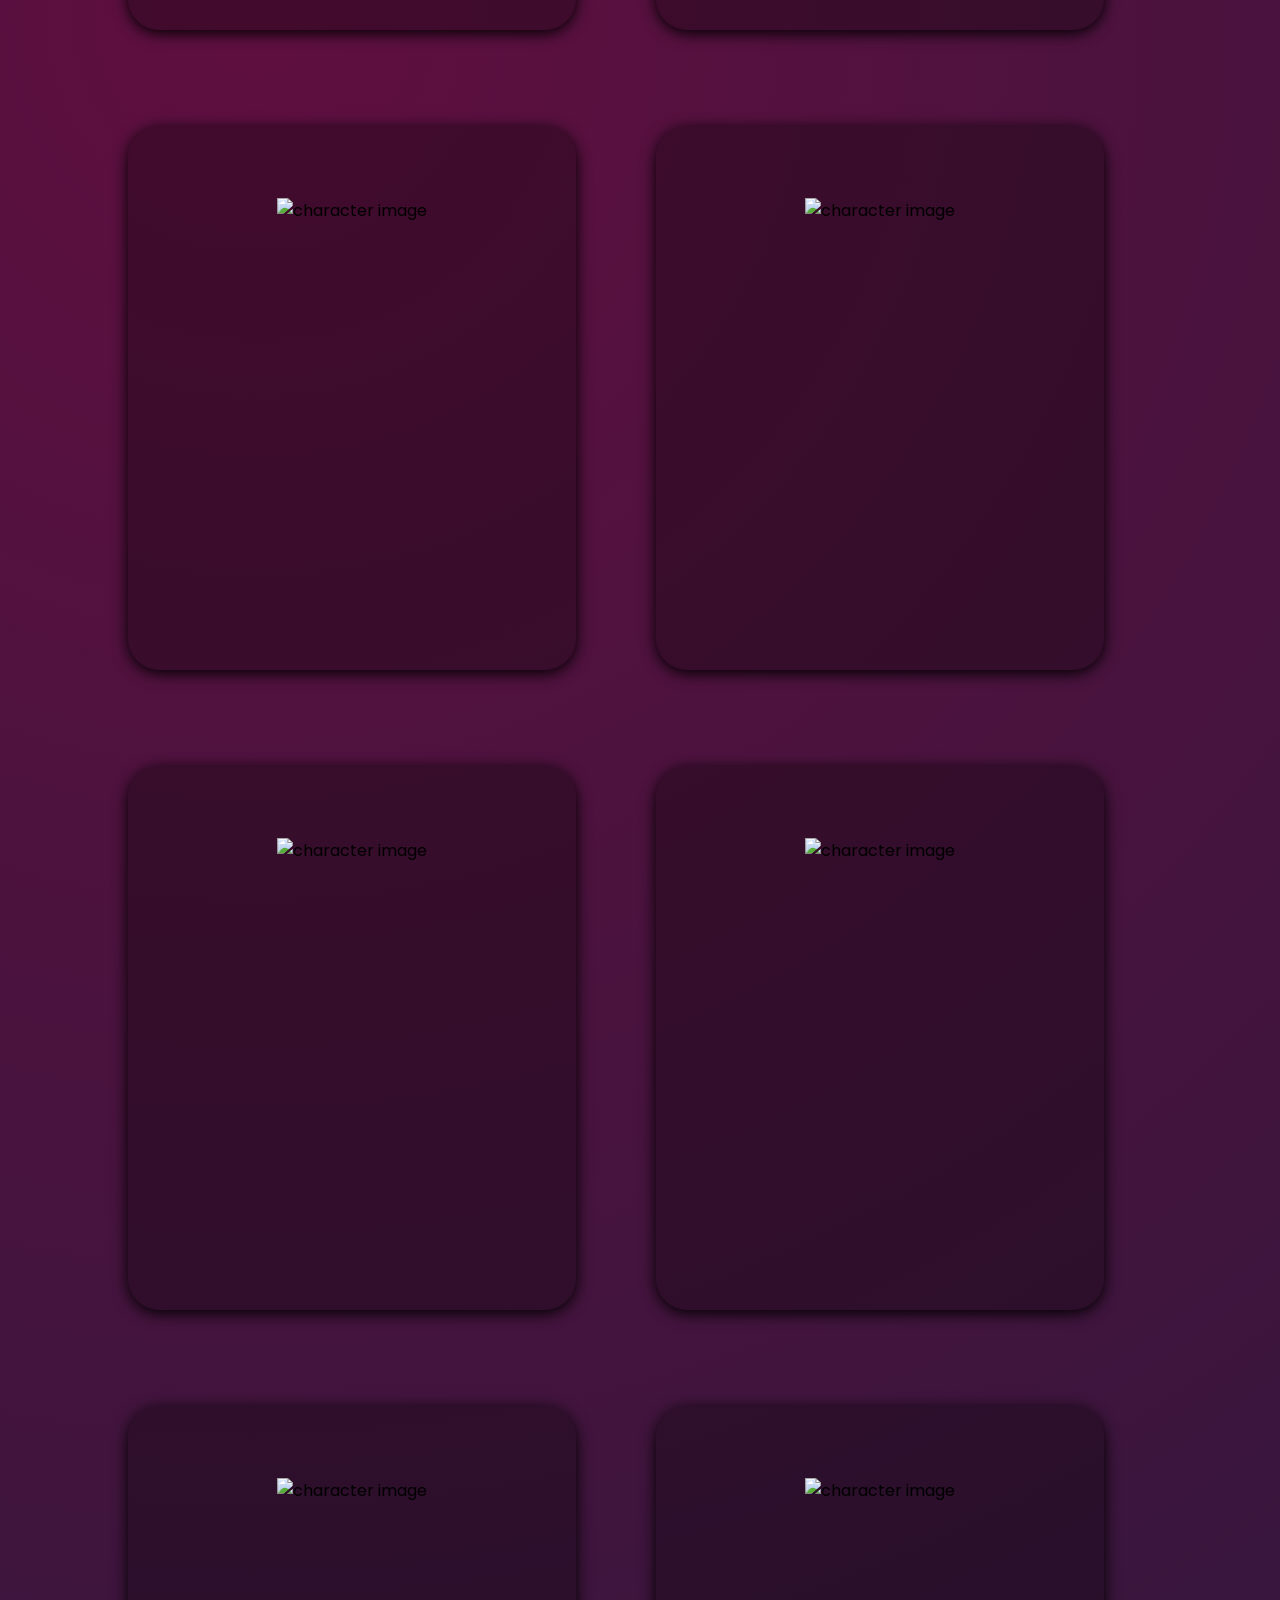
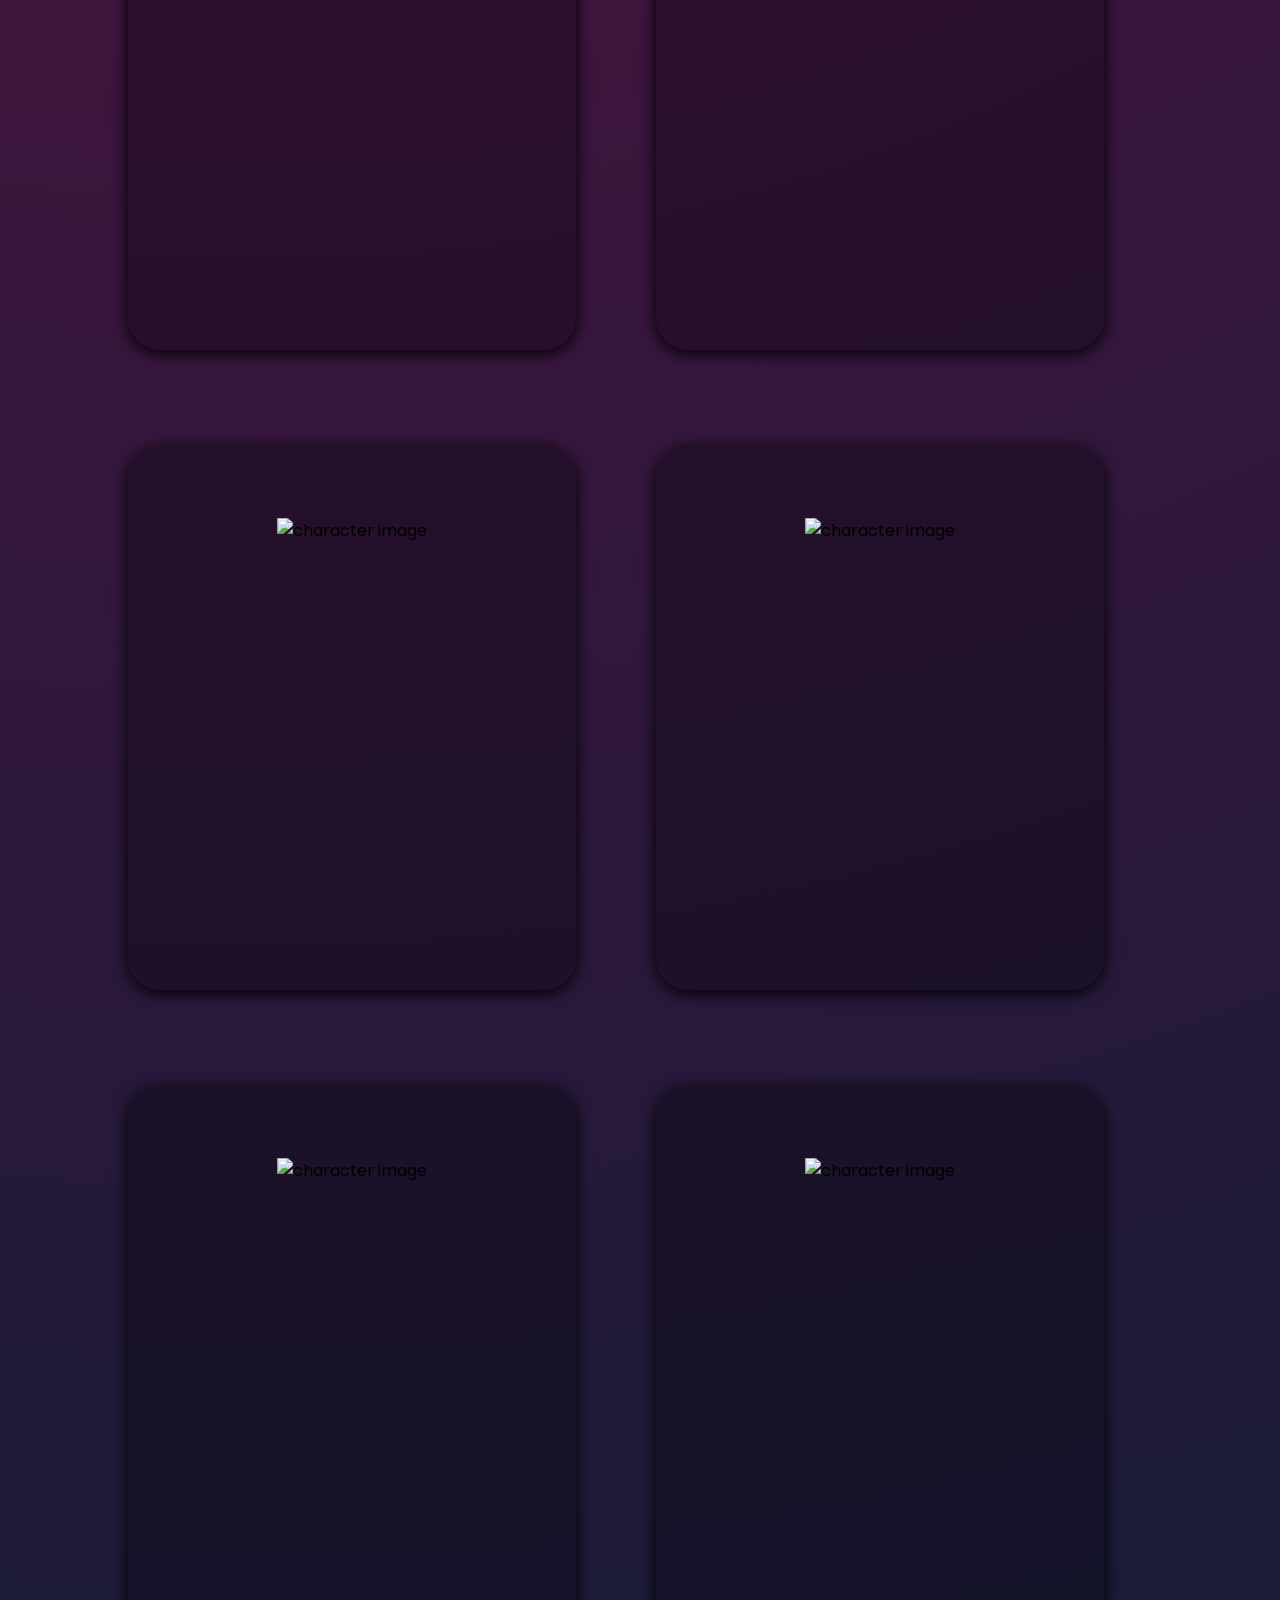
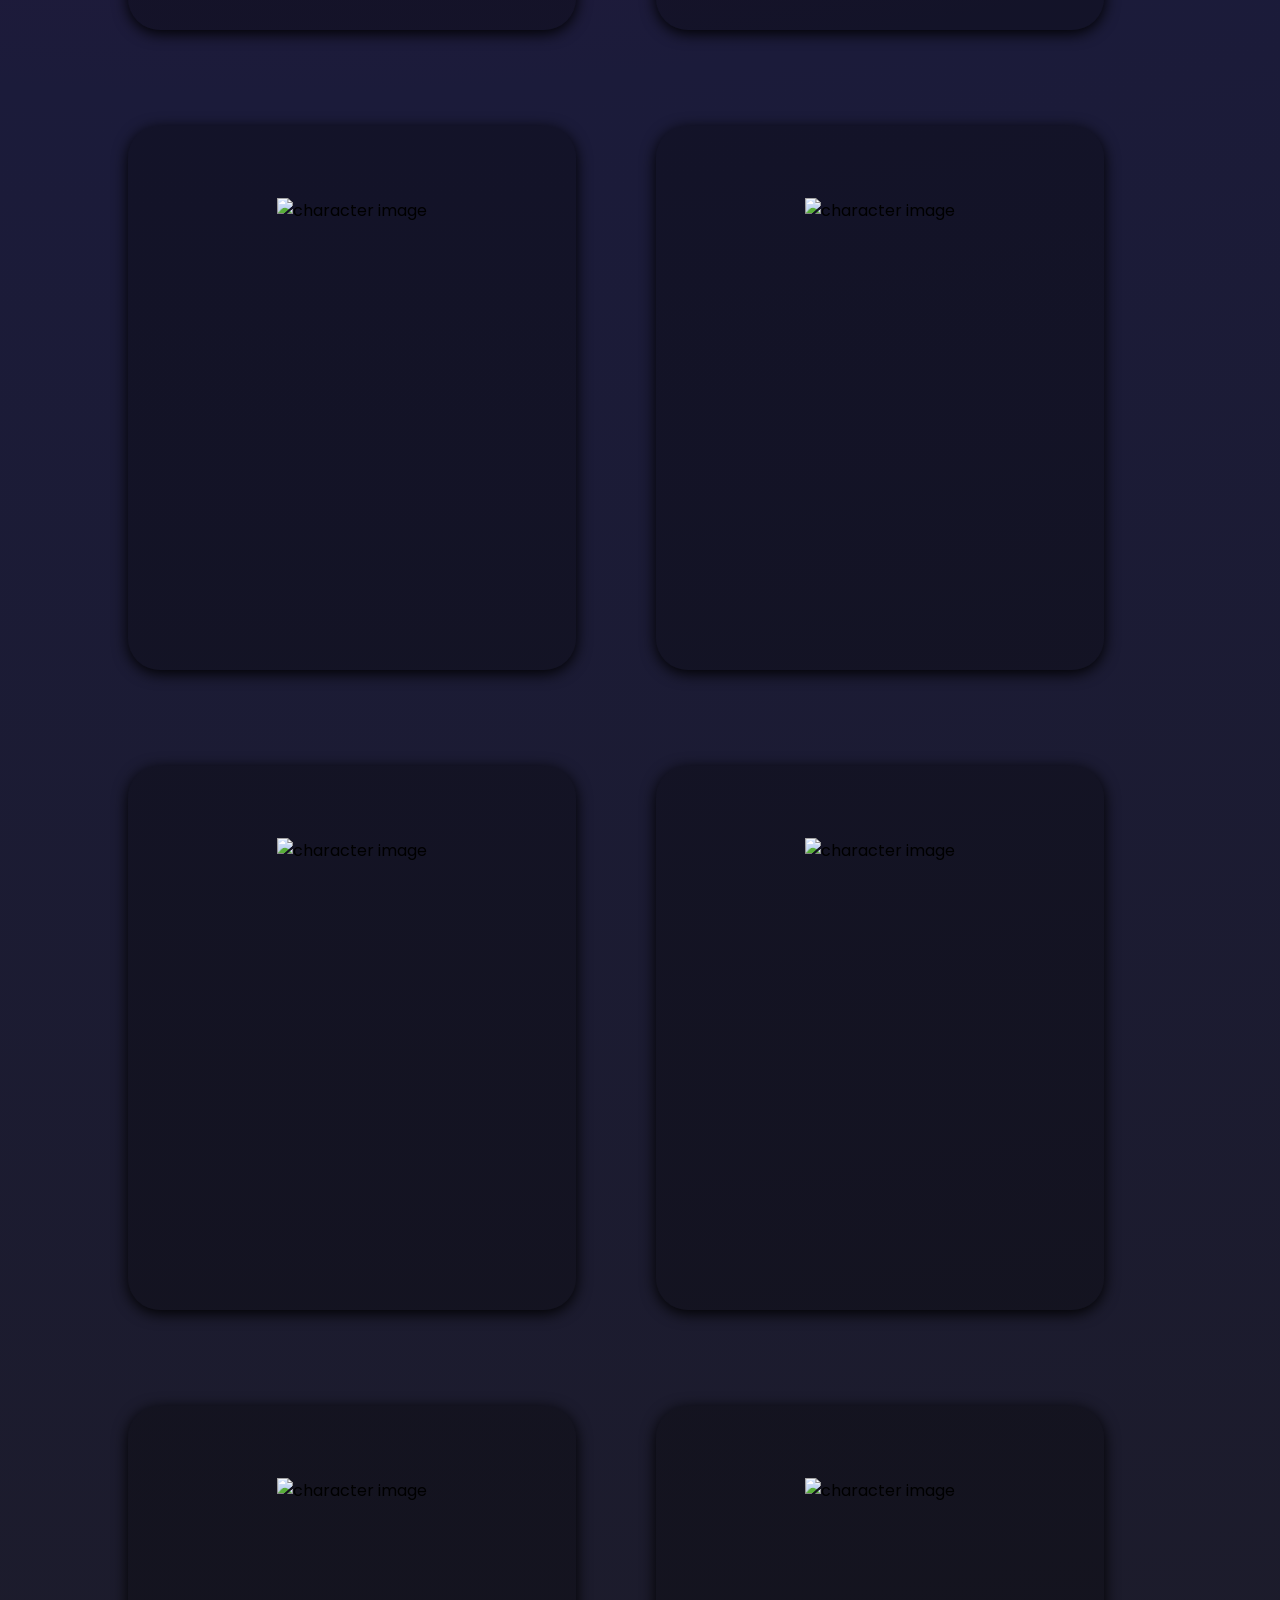
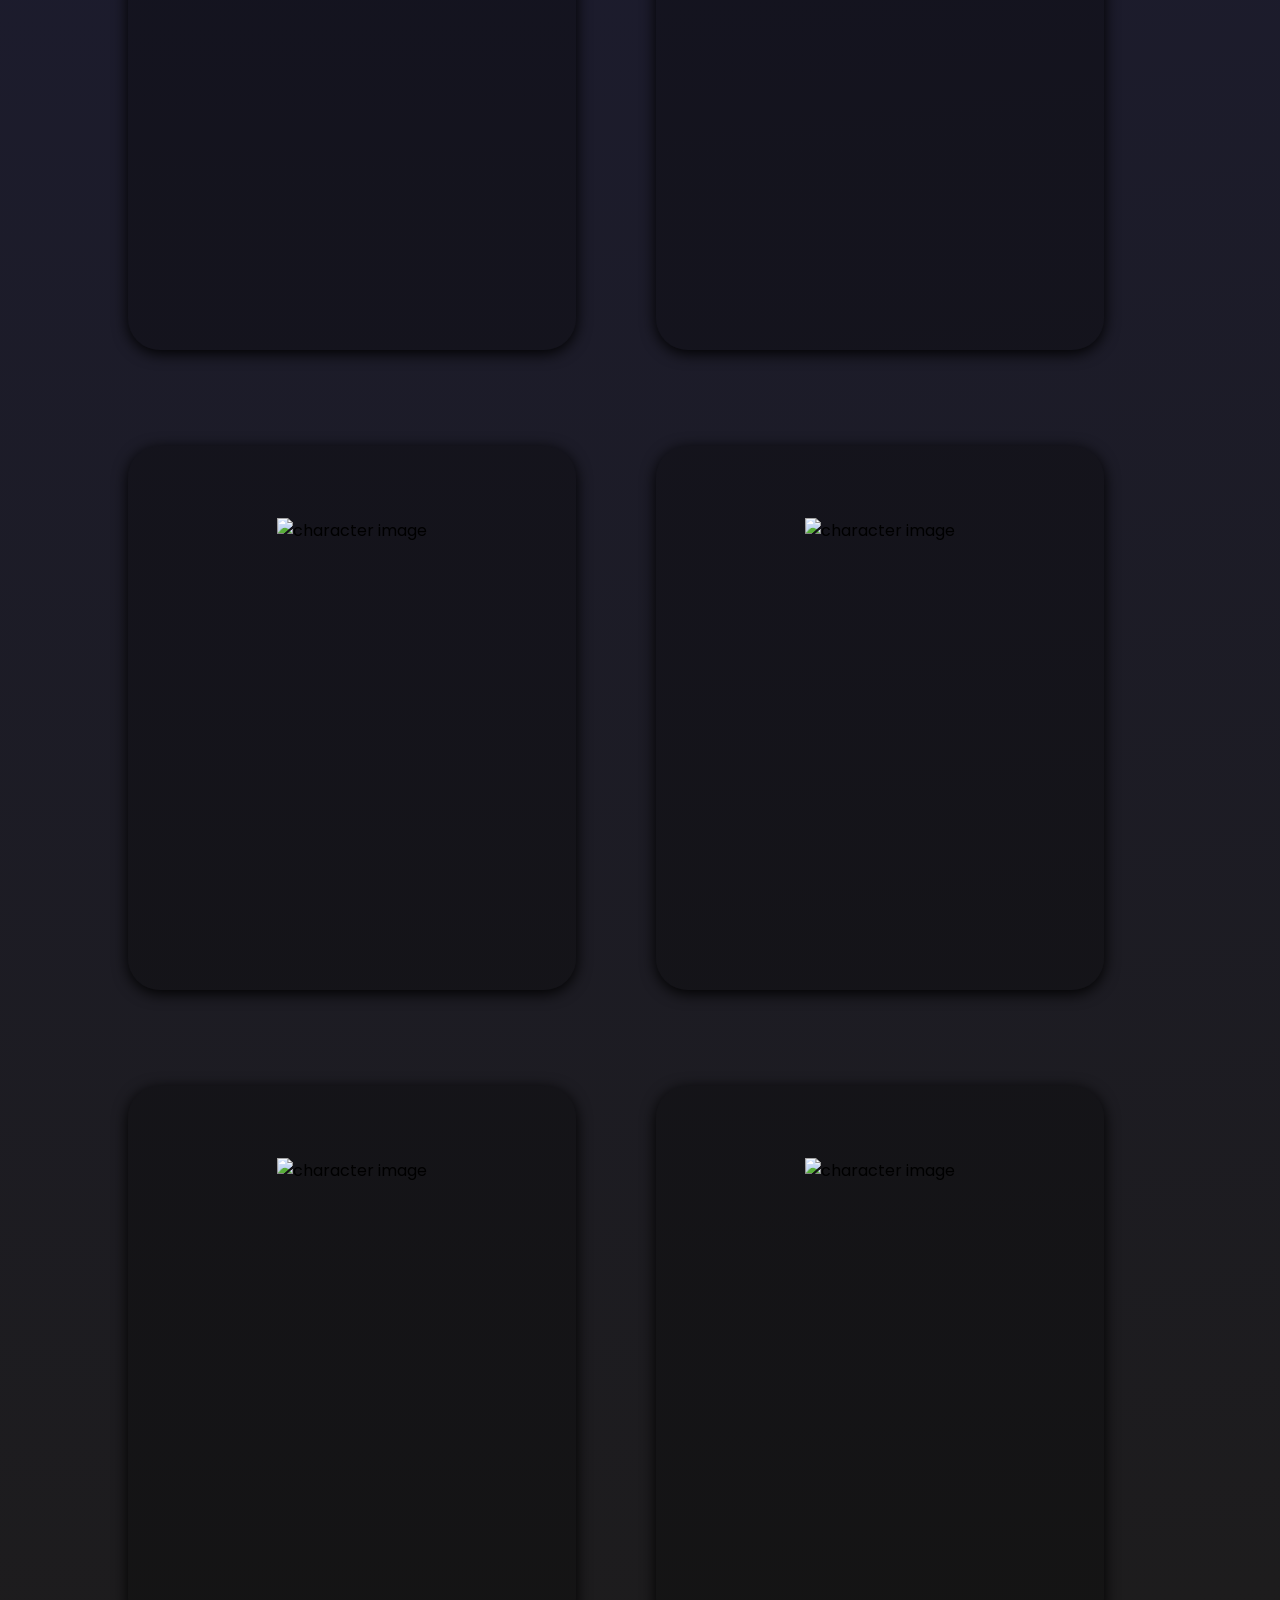
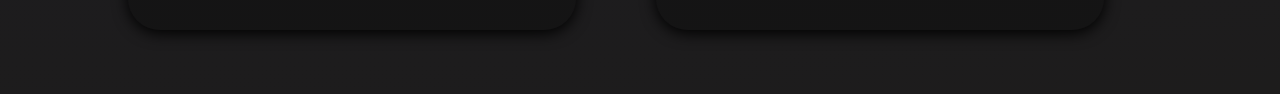
==== commit 9b931b95: "Did Some Changes" ====
--- a/characters.html
+++ b/characters.html
@@ -13,7 +13,7 @@
       rel="stylesheet"
     />
   </head>
-  <body style="background: radial-gradient(circle at top, #1a1a2e, #0f0f1a, #000000);">
+  <body style="background: radial-gradient(circle at 20% 20%, #5f0f40, #1b1b3a, #1d1c1c); scroll-behavior: smooth;">
     <nav id="navbar" style="background: linear-gradient(to top, rgba(0, 0, 0, 0.5) 50%, rgba(0, 0, 0, 0.5) 50%);">
       <a href="index.html"
         ><img src="Assets/Logo Favicon.png" class="logo"
@@ -29,7 +29,8 @@
     </nav>
     <section id="ch-hero">
       <div class="heading">
-        <h1>Harry Potter Characters</h1>
+        <h1>Meet the Characters</h1>
+        <h2>From the brave to the dark — every witch, wizard, and creature who shaped the story.</h2>
       </div>
       <div class="ch-searchBar">
         <form>
--- a/style.css
+++ b/style.css
@@ -163,15 +163,26 @@
 
 #ch-hero .heading h1 {
     text-align: center;
-    padding: 2rem;
+    margin-top: 2rem;
     color: #ff9900;
-    font-weight: 900;
+    font-weight: 700;
     font-size: 4rem;
     text-shadow: 0 0.5rem 1rem black;
     animation: fade-in 1s ease;
     transition: all 0.3s ease;
 }
 
+#ch-hero .heading h2 {
+    text-align: center;
+    margin-top: 1rem;
+    color: #ffd900;
+    font-weight: 600;
+    font-size: 1.3rem;
+    text-shadow: 0 0.5rem 1rem black;
+    animation: fade-in 1s ease;
+    transition: all 0.3s ease;
+}
+
 @keyframes fade-in {
     from {
 
@@ -184,8 +195,8 @@
 }
 
 #ch-hero .ch-searchBar {
-    padding: 4rem;
-    margin-top: -2rem;
+    /* padding: 4rem; */
+    margin: 4rem 0;
 }
 
 #ch-hero .ch-searchBar input {
@@ -199,15 +210,15 @@
     font-weight: 500;
     animation: fade-in 1s ease;
     transition: all 0.3s ease;
-    color: rgb(172, 171, 171);
+    color: rgb(255, 255, 255);
 }
 
 #ch-hero .ch-searchBar input::placeholder {
-    color: rgb(92, 88, 88);
+    color: rgb(148, 145, 145);
 }
 
 #ch-hero .ch-searchBar input:focus {
-    outline: 0.12rem solid orange;
+    outline: 0.14rem solid orange;
     background: linear-gradient(to top, rgba(0, 0, 0, 0.2) 50%, rgba(0, 0, 0, 0.2) 50%);
 }
 
@@ -226,8 +237,8 @@
 }
 
 #ch-hero .ch-searchBar button:hover {
-    border: 0.1rem solid orange;
-    transform: scale(1.1);
+    border: 0.2rem solid orange;
+    transform: scale(1.2);
     box-shadow: 0 0.2rem 0.7rem orange;
 }
 
@@ -235,9 +246,9 @@
 
 #ch-cards {
     display: grid;
-    max-width: 70vw;
-    margin: 3rem auto;
-    grid-template-columns: repeat(auto-fit, minmax(25rem, 2fr));
+    max-width: 80vw;
+    margin: auto;
+    grid-template-columns: repeat(auto-fit, minmax(28rem, 2fr));
     gap: 2rem;
     animation: fade-in 1s ease;
     transition: all 0.3s ease;
@@ -245,19 +256,28 @@
 
 #ch-cards .cards {
     display: flex;
+    margin-bottom: 4rem;
     flex-direction: column;
     justify-content: center;
     align-items: center;
-    height: 30rem;
-    width: 25rem;
+    height: 34rem;
+    width: 28rem;
     background: linear-gradient(to top, rgba(0, 0, 0, 0.3) 50%, rgba(0, 0, 0, 0.3) 50%);
     border-radius: 2rem;
     animation: fade-in 1s ease;
-    transition: all 0.3s ease;
+    transition: all 0.4s ease;
+    box-shadow: 0 0.2rem 0.9rem black;
+    z-index: 1;
+}
+
+#ch-cards .cards:hover {
+    transform: scale(1.15);
+    box-shadow: 0 0.5rem 0.9rem black;
+    cursor: pointer;
 }
 
 #ch-cards .cards .image {
-    height: 23rem;
+    height: 25rem;
     width: max-content;
 }
 
